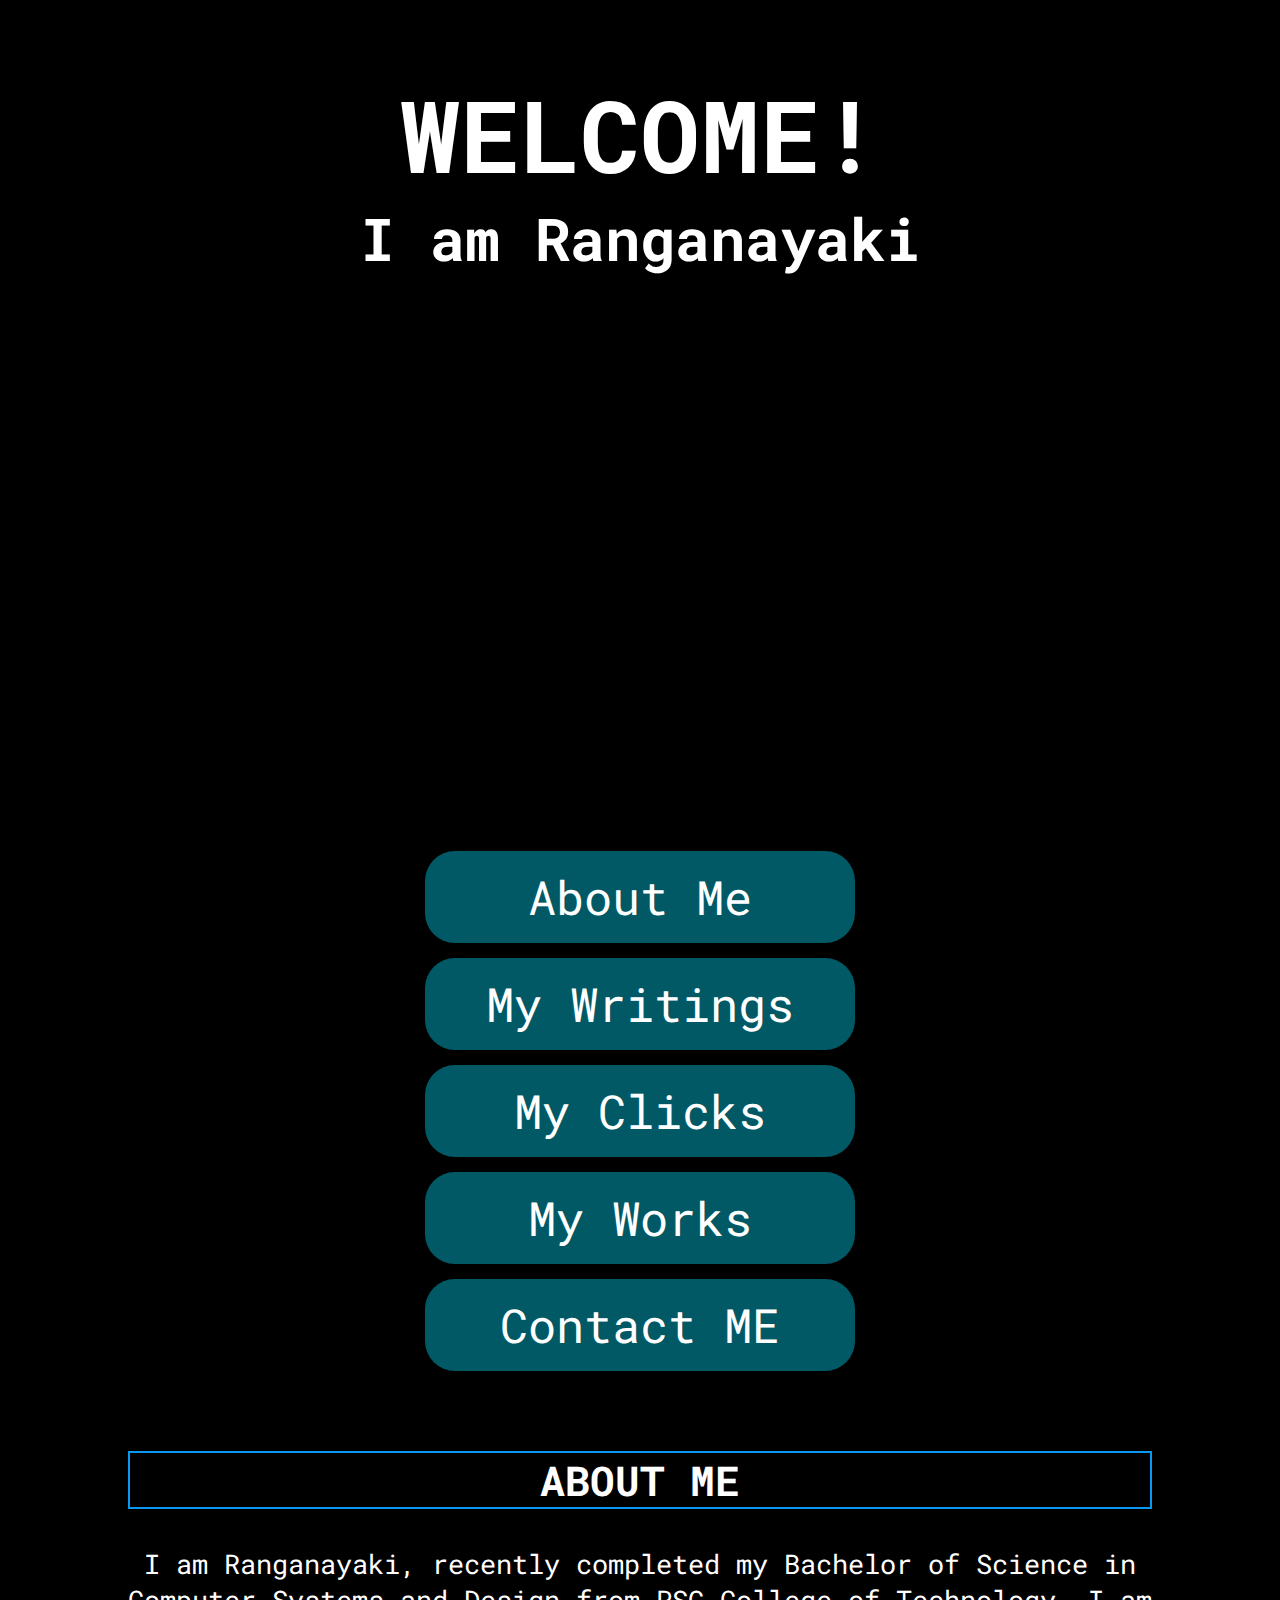
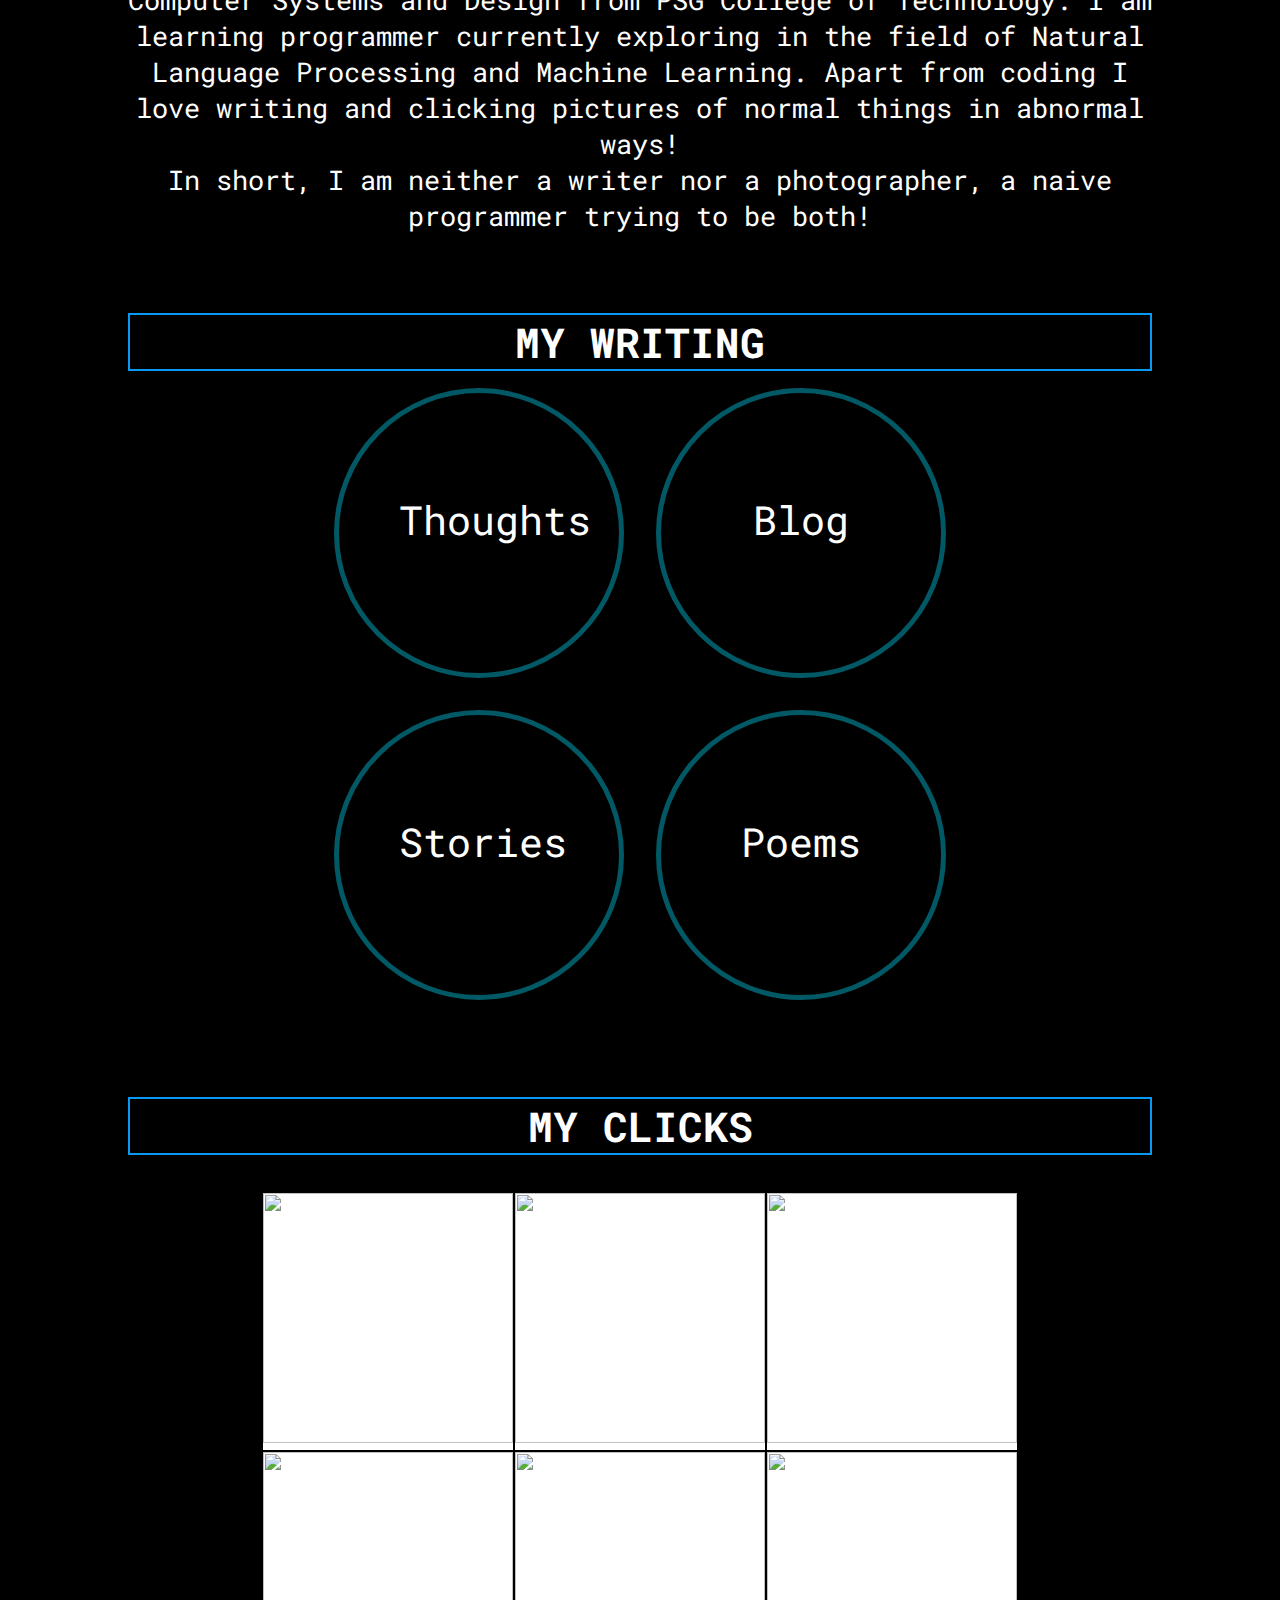
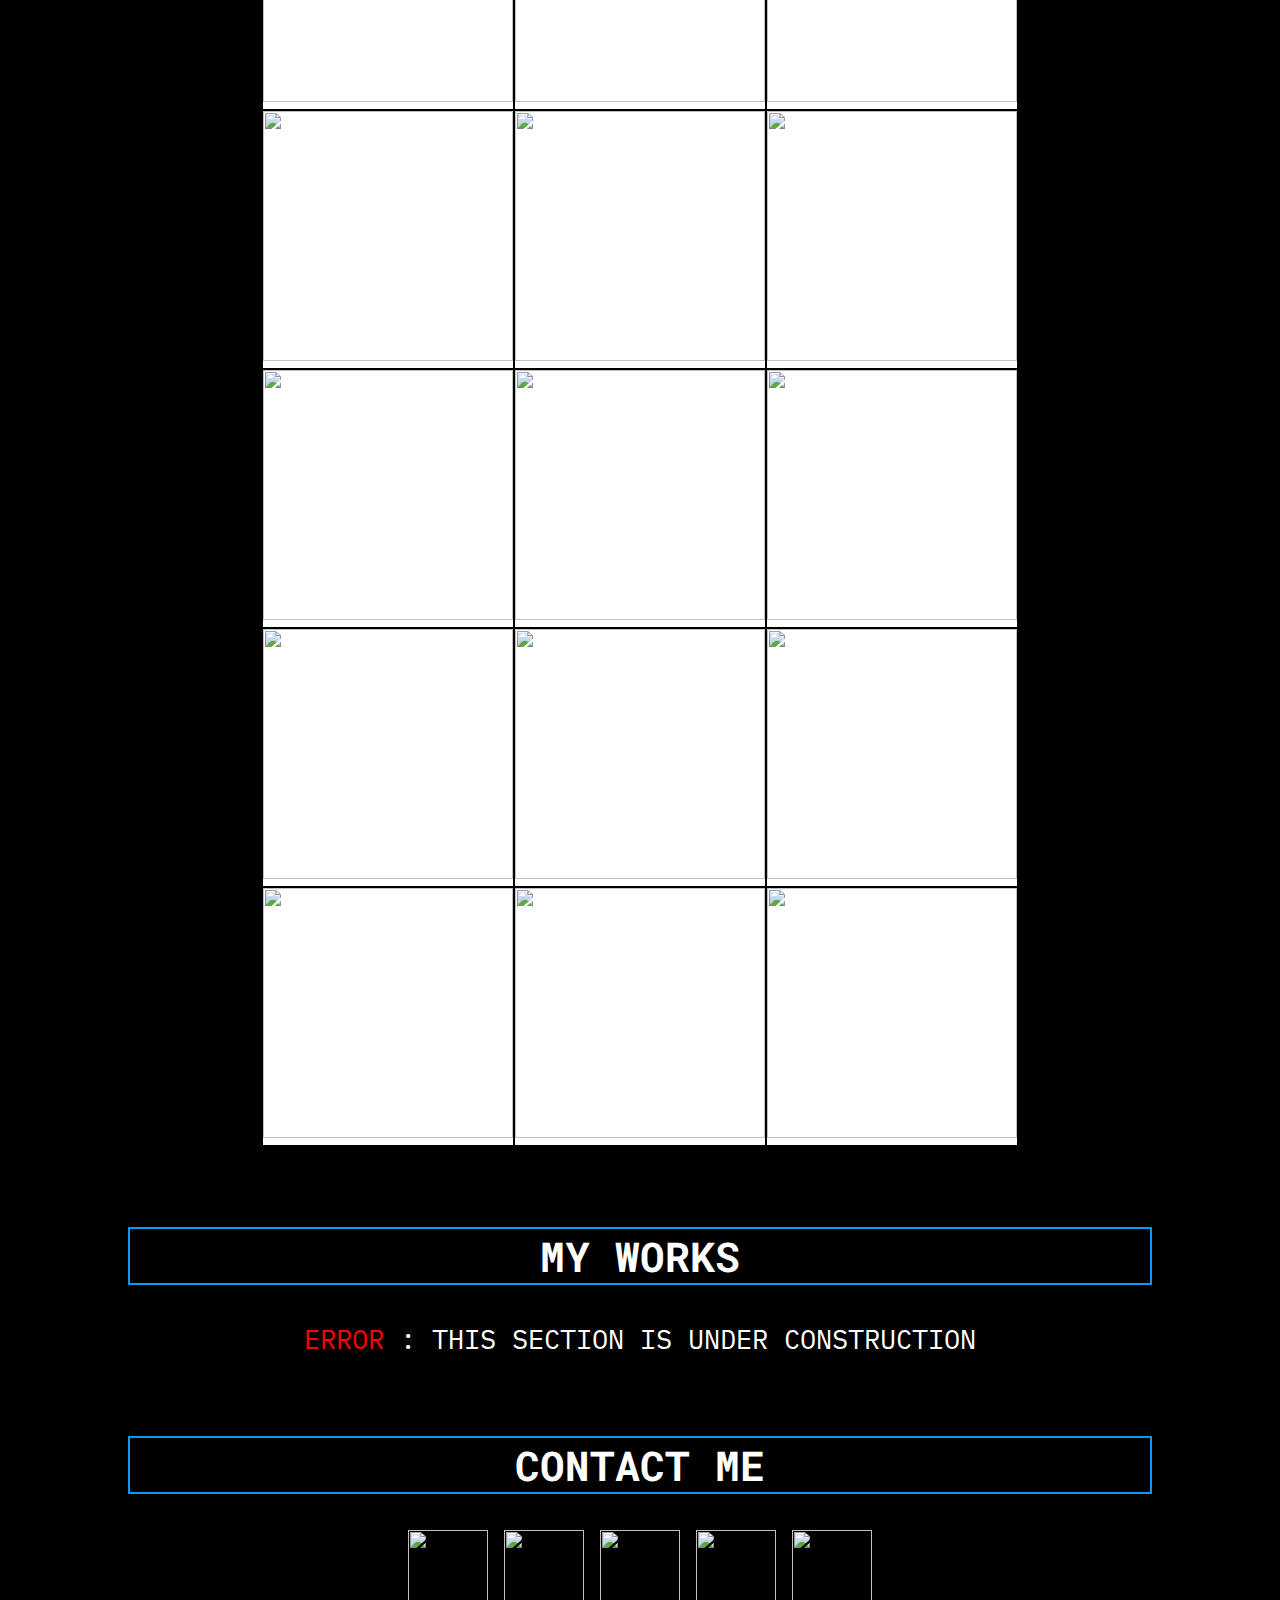
==== index.html @ dd7628d4 "Add files via upload" ====
<!DOCTYPE html>
<html lang="en">
<head>
    <meta charset="UTF-8">
    <title>Ranganayaki</title>
    <link rel="stylesheet" href="styles.css">
    <link href="https://fonts.googleapis.com/css2?family=Roboto+Mono&display=swap" rel="stylesheet">
    <link href="https://fonts.googleapis.com/css2?family=Balsamiq+Sans&display=swap" rel="stylesheet">
    <link href="https://fonts.googleapis.com/css2?family=Balsamiq+Sans&family=IBM+Plex+Mono:wght@300&family=Lobster+Two&display=swap" rel="stylesheet">
    <link rel="shortcut icon" type="image/x-icon" href="images/title_icon.JPG" />
</head>
<body>
   <br>
    <div id = "banner">
       <div id = "header">
           <h1>WELCOME!</h1>
           <h3>I am Ranganayaki</h3>
       </div>
        <div id = "dp"></div>
    </div>
    <br>
    <div>
    <a href="#about" class="item">About Me</a>
    <a href="#writing" class="item">My Writings</a>
    <a href="#clicks" class="item">My Clicks</a>
    <a href="#works" class="item">My Works</a>
    <a href="#contact" class="item">Contact ME</a>
    </div>
    <div id = "about">
      <h2 style= "border: 2px solid #0a99f2;">ABOUT ME</h2>
      <br>
       <p>
        I am  Ranganayaki, recently completed my Bachelor of Science in Computer Systems and Design from PSG College of Technology.
        I am learning programmer currently exploring in the field of Natural Language Processing and Machine Learning. Apart from coding I love writing and clicking pictures of normal things in abnormal ways!  
        </p>
        <p>
            In short, I am neither a writer nor a photographer, a naive programmer trying to be both!
        </p>
    </div>
    
    <div id = "writing">
     <h2 style= "border: 2px solid #0a99f2;">MY WRITING</h2>
      <table>
          <tr>
              <td style="padding: 0px 15px;"><a href="https://www.yourquote.in/ranganayaki-elango-ju5l/quotes" class = "write-item">Thoughts</a></td>
              <td style="padding: 0px 15px;"><a href="https://myshortstorybox.blogspot.com/" class = "write-item">Blog</a></td>
          </tr>
          <tr>
              <td style="padding: 0px 15px;"><a href="http://simpleshortstory.blogspot.com/" class = "write-item">Stories</a></td>
              <td style="padding: 0px 15px;"><a href="poem.html" class = "write-item">Poems</a></td>
          </tr>
      </table>               
    </div>
    
    <div id = "clicks">
     <h2 style= "border: 2px solid #0a99f2;">MY CLICKS</h2>  
     <br>
     <table>
         <tr>
             <td class = "img-cell"><img src = "images/Slide1.png" class="click"></td>
             <td class = "img-cell"><img src = "images/Slide2.png" class="click"></td>
             <td class = "img-cell"><img src = "images/Slide3.png" class="click"></td>
         </tr>
         <tr>
             <td class = "img-cell"><img src = "images/Slide4.png" class="click"></td>
             <td class = "img-cell"><img src = "images/Slide5.png" class="click"></td>
             <td class = "img-cell"><img src = "images/Slide6.png" class="click"></td>
         </tr>
         <tr>
             <td class = "img-cell"><img src = "images/Slide7.png" class="click"></td>
             <td class = "img-cell"><img src = "images/Slide8.png" class="click"></td>
             <td class = "img-cell"><img src = "images/Slide9.png" class="click"></td>
         </tr>
         <tr>
             <td class = "img-cell"><img src = "images/Slide10.png" class="click"></td>
             <td class = "img-cell"><img src = "images/Slide11.png" class="click"></td>
             <td class = "img-cell"><img src = "images/Slide12.png" class="click"></td>
         </tr>
         <tr>
             <td class = "img-cell"><img src = "images/Slide13.png" class="click"></td>
             <td class = "img-cell"><img src = "images/Slide14.png" class="click"></td>
             <td class = "img-cell"><img src = "images/Slide15.png" class="click"></td>
         </tr>
         <tr>
             <td class = "img-cell"><img src = "images/Slide16.png" class="click"></td>
             <td class = "img-cell"><img src = "images/Slide17.png" class="click"></td>
             <td class = "img-cell"><img src = "images/Slide18.png" class="click"></td>
         </tr>
     </table> 
    </div>
    
    <div id = "works">
       <h2 style= "border: 2px solid #0a99f2;">MY WORKS</h2>
       <br>
        <p class = "code"><span id = "error">ERROR</span> : THIS SECTION IS UNDER CONSTRUCTION</p>
    </div>
    
    <div id = "contact">
       <h2 style= "border: 2px solid #0a99f2;">CONTACT ME</h2>
       <br>
        <a href="mailto:ranguem@gmail.com"><img src = "images/email_logo.png" class="icon"></a>
        <a href="https://www.facebook.com/profile.php?id=100009184431259" ><img src = "images/fb_logo.jpg" class="icon"></a>
        <a href="https://www.instagram.com/rangan_elango_manohari/" ><img src = "images/insta_logo.png" class="icon"></a>
        <a href="https://github.com/ranganayakielango" ><img src = "images/github_logo.png" class="icon"></a>
        <a href="https://www.blogger.com/profile/17216227524919642082" ><img src = "images/blogger_logo.png" class="icon"></a>
    </div>
    
</body>
</html>
---- styles.css ----
*{
    margin: 0 auto;
    padding: 0;
}
body{
    background-color: black;
    width: 100%;
}
#banner{
    background-image: url(images/wp_blur.jpg);
    width: 80%;
    height: 700px;
    background-repeat: no-repeat;
    margin: 0 auto;
    font-family: 'Roboto Mono', monospace;
    font-size: 50px;
    padding: 50px;
    margin: auto;
    border-radius: 40px;
    
}
#dp{
    background-image: url(images/dp_small.jpg);
    width: 300px;
    height: 319px;
    border-radius: 200px;
    margin: auto;
}
#header{
    width: 100%;
    height: 300px;
    margin: auto;
    color: white;
    text-align: center;
}

a{
    color: white;
    text-decoration: none;
}

.menu{
    text-align: center;
    margin: 0;
    width: 100%
}

.item{
    font-family: 'Roboto Mono', monospace;
    font-size: 47px;
    display: block;
    padding: 15px;
    background-color: rgba(3, 223, 252,0.4);
    width: 400px;
    border-radius: 30px;
    text-align: center;
    margin: 15px auto;
}

a.item:hover{
    background-color: rgba(3, 223, 252,1);
    color: black;
    margin: 20px auto;
}


#about{
    width: 80%;
    color:white;
    margin: 80px auto 30px;
    text-align: center;
    font-size: 170%;
    font-family: 'Roboto Mono', monospace;
}

#writing{
    width: 80%;
    color:white;
    margin: 80px auto 30px;
    text-align: center;
    font-size: 170%;
    font-family: 'Roboto Mono', monospace;
}
.write-item{
    text-align: center;
}

a.write-item{
    display: block;
    padding: 100px 60px 20px 60px;
    border: 5px solid rgba(3, 223, 252,0.4);
    width: 160px;
    height: 160px;
    border-radius: 160px;
    text-align: center;
    margin: 15px auto;
    font-family: 'Roboto Mono', monospace;
    font-size: 40px;
}

a.write-item:hover{
   background-color: rgba(3, 223, 252,1);
    color: black; 
    width: 170px;
    height: 170px;
}

#clicks{
    width: 80%;
    color:white;
    margin: 80px auto 30px;
    text-align: center;
    font-size: 170%;
    font-family: 'Roboto Mono', monospace;
}

#works{
    width: 80%;
    color:white;
    margin: 80px auto 30px;
    text-align: center;
    font-size: 170%;
    font-family: 'Roboto Mono', monospace;
}

#contact{
    width: 80%;
    background-color:black;
    color:white;
    margin: 80px auto 30px;
    text-align: center;
    font-size: 170%;
    font-family: 'Roboto Mono', monospace;
    border-radius: 40px;
}

.code
{
    font-family: 'IBM Plex Mono', monospace;
}
#error{
    color:red;    
}

.icon{
    width: 80px;
    height: 80px;
}

.img-cell{
    width: 250px;
    height: 250px;
    background-color: white;
}

.click{
    width:250px;
    height:250px;
    margin: 0;
    padding: 0;
}
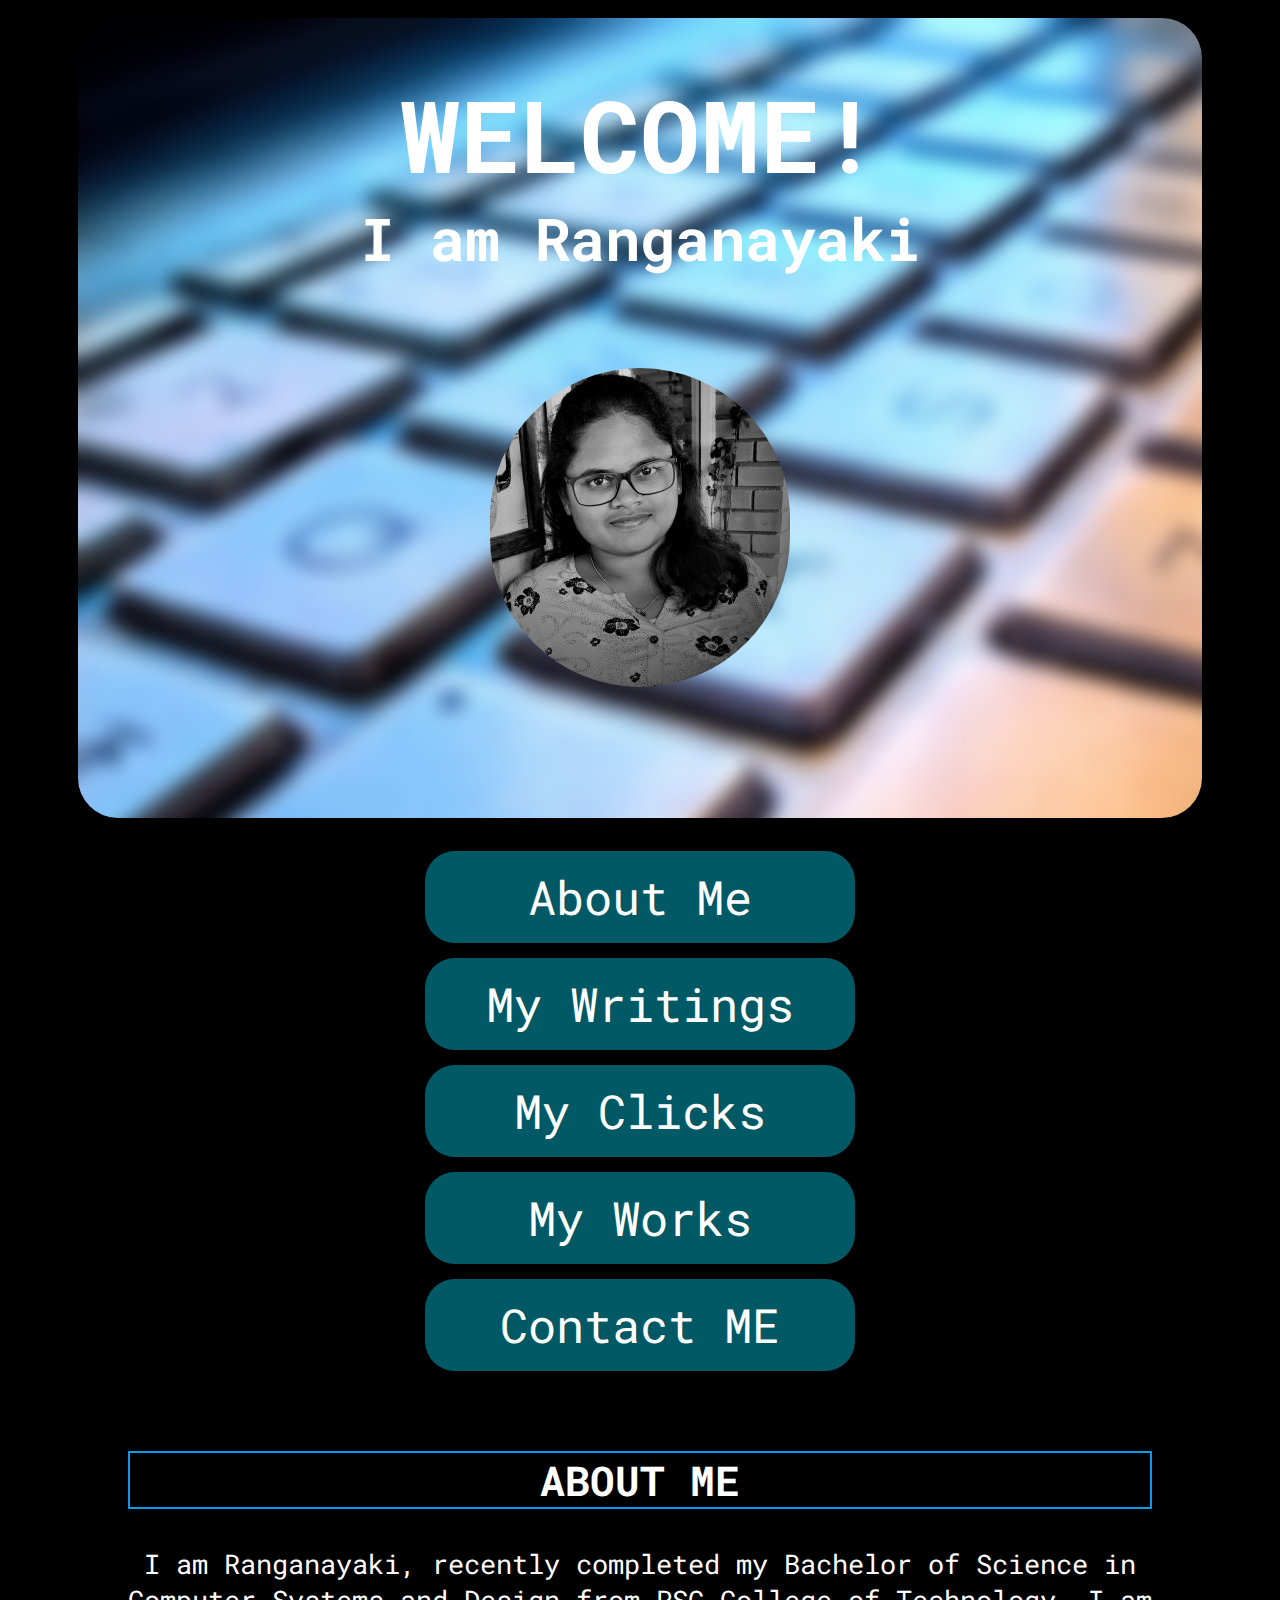
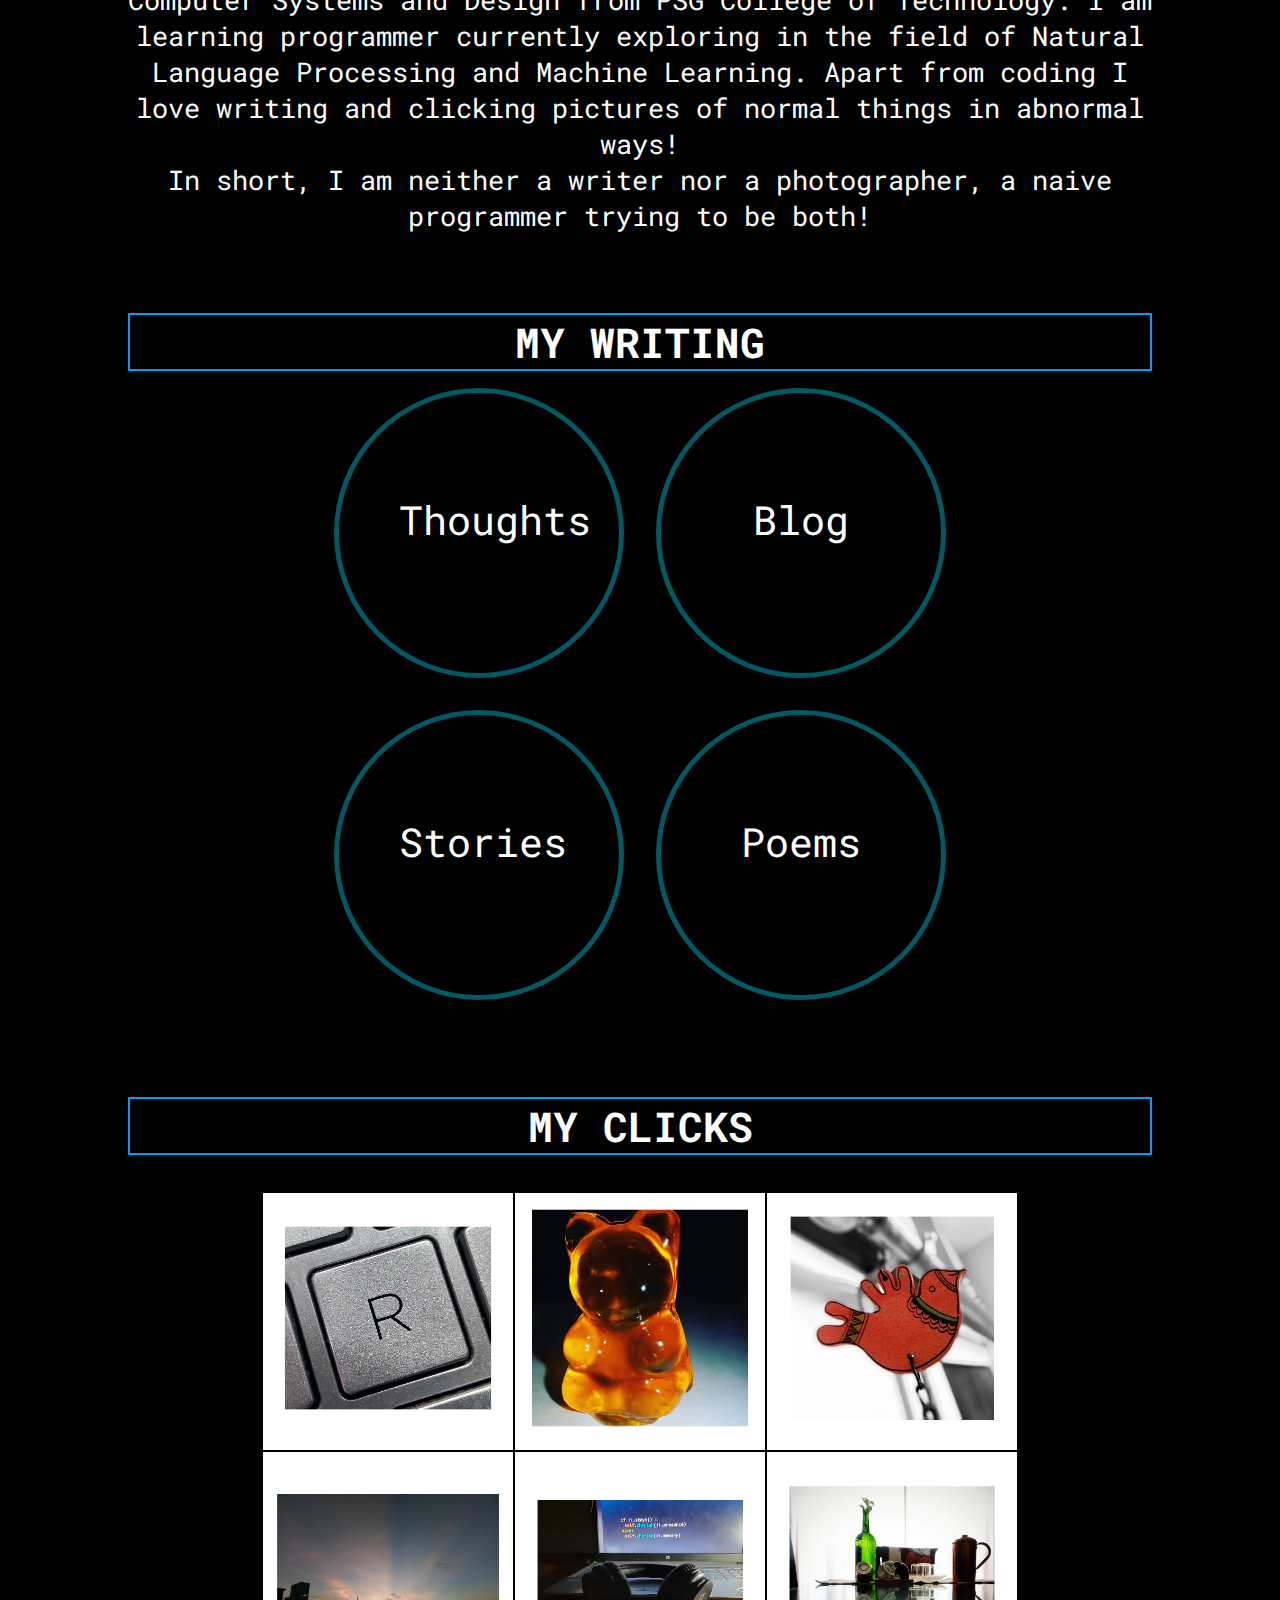
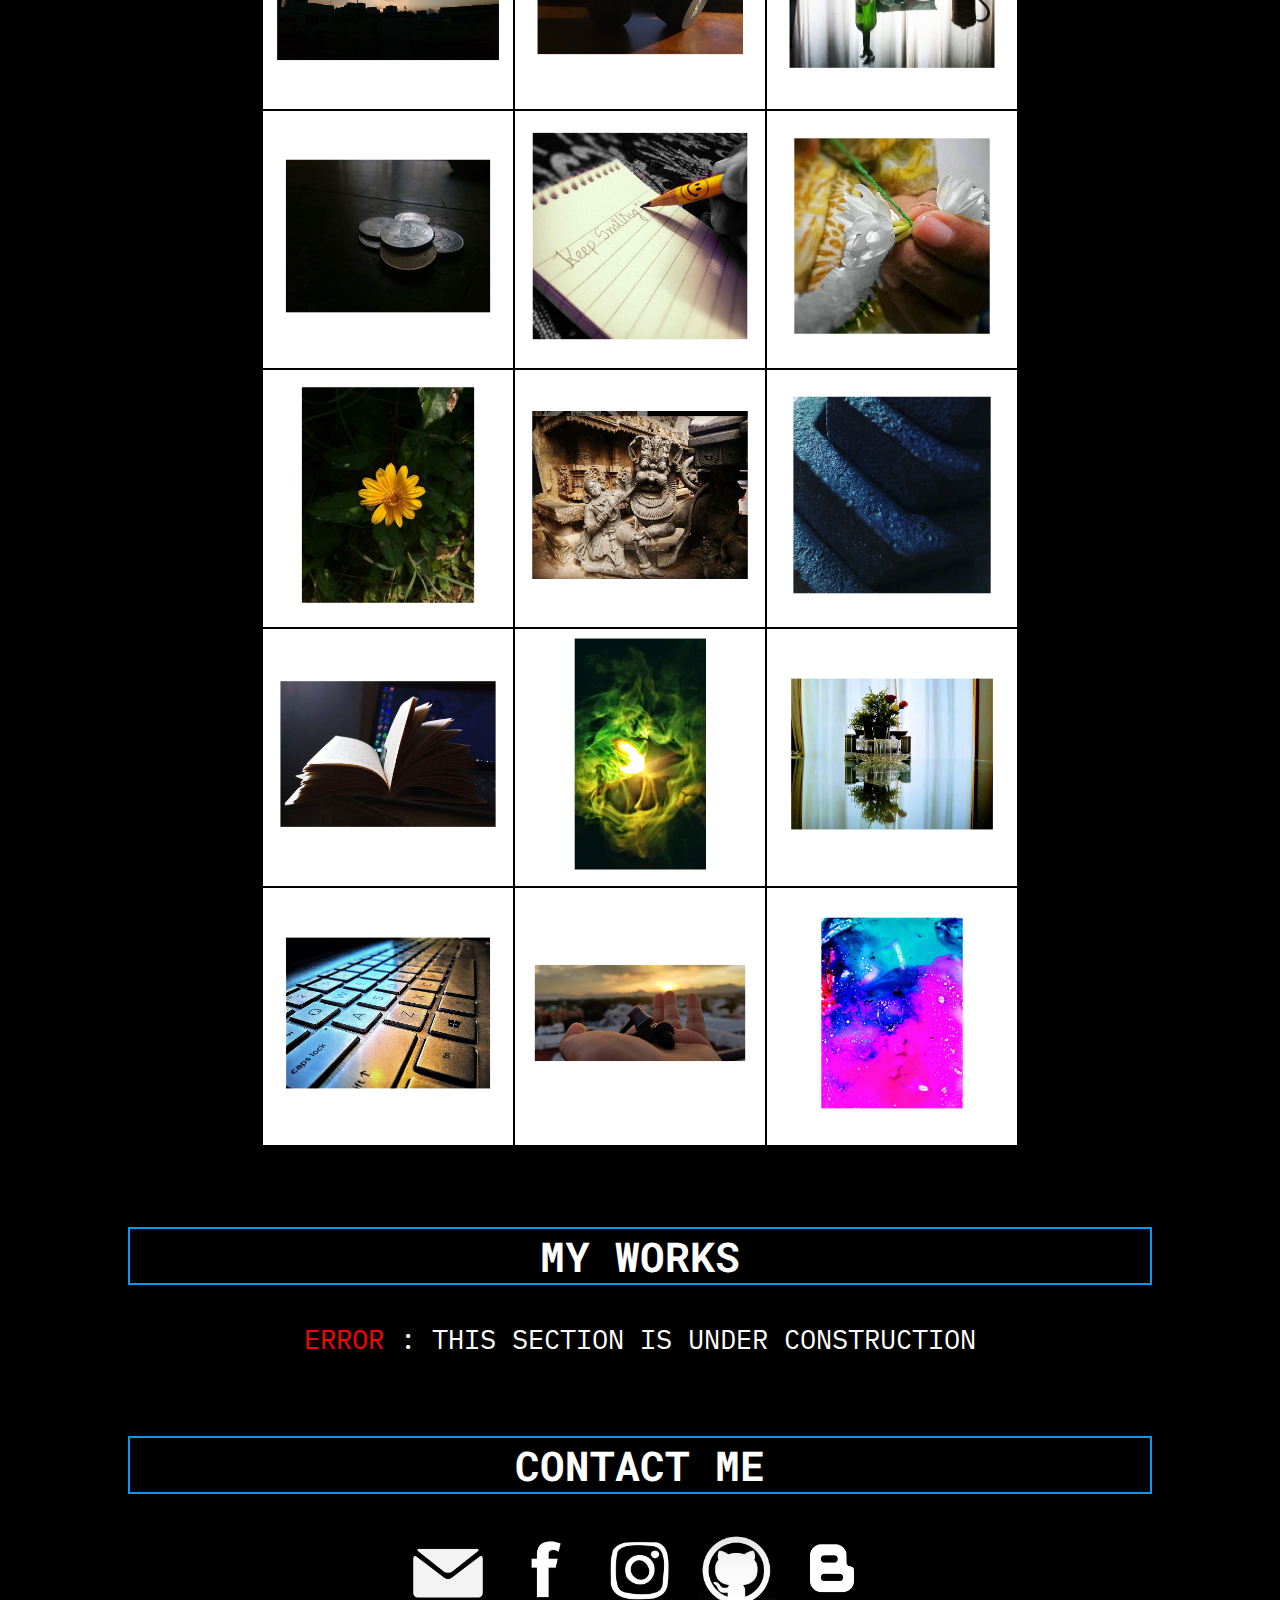
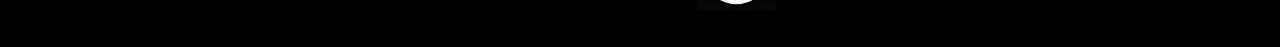
==== commit f36ccd22: "Update index.html" ====
--- a/index.html
+++ b/index.html
@@ -58,33 +58,33 @@
      <table>
          <tr>
              <td class = "img-cell"><img src = "images/Slide1.png" class="click"></td>
-             <td class = "img-cell"><img src = "images/Slide2.png" class="click"></td>
-             <td class = "img-cell"><img src = "images/Slide3.png" class="click"></td>
+             <td class = "img-cell"><img src = "images/Slide2.PNG" class="click"></td>
+             <td class = "img-cell"><img src = "images/Slide3.PNG" class="click"></td>
          </tr>
          <tr>
-             <td class = "img-cell"><img src = "images/Slide4.png" class="click"></td>
-             <td class = "img-cell"><img src = "images/Slide5.png" class="click"></td>
-             <td class = "img-cell"><img src = "images/Slide6.png" class="click"></td>
+             <td class = "img-cell"><img src = "images/Slide4.PNG" class="click"></td>
+             <td class = "img-cell"><img src = "images/Slide5.PNG" class="click"></td>
+             <td class = "img-cell"><img src = "images/Slide6.PNG" class="click"></td>
          </tr>
          <tr>
-             <td class = "img-cell"><img src = "images/Slide7.png" class="click"></td>
-             <td class = "img-cell"><img src = "images/Slide8.png" class="click"></td>
-             <td class = "img-cell"><img src = "images/Slide9.png" class="click"></td>
+             <td class = "img-cell"><img src = "images/Slide7.PNG" class="click"></td>
+             <td class = "img-cell"><img src = "images/Slide8.PNG" class="click"></td>
+             <td class = "img-cell"><img src = "images/Slide9.PNG" class="click"></td>
          </tr>
          <tr>
-             <td class = "img-cell"><img src = "images/Slide10.png" class="click"></td>
-             <td class = "img-cell"><img src = "images/Slide11.png" class="click"></td>
-             <td class = "img-cell"><img src = "images/Slide12.png" class="click"></td>
+             <td class = "img-cell"><img src = "images/Slide10.PNG" class="click"></td>
+             <td class = "img-cell"><img src = "images/Slide11.PNG" class="click"></td>
+             <td class = "img-cell"><img src = "images/Slide12.PNG" class="click"></td>
          </tr>
          <tr>
-             <td class = "img-cell"><img src = "images/Slide13.png" class="click"></td>
-             <td class = "img-cell"><img src = "images/Slide14.png" class="click"></td>
-             <td class = "img-cell"><img src = "images/Slide15.png" class="click"></td>
+             <td class = "img-cell"><img src = "images/Slide13.PNG" class="click"></td>
+             <td class = "img-cell"><img src = "images/Slide14.PNG" class="click"></td>
+             <td class = "img-cell"><img src = "images/Slide15.PNG" class="click"></td>
          </tr>
          <tr>
-             <td class = "img-cell"><img src = "images/Slide16.png" class="click"></td>
-             <td class = "img-cell"><img src = "images/Slide17.png" class="click"></td>
-             <td class = "img-cell"><img src = "images/Slide18.png" class="click"></td>
+             <td class = "img-cell"><img src = "images/Slide16.PNG" class="click"></td>
+             <td class = "img-cell"><img src = "images/Slide17.PNG" class="click"></td>
+             <td class = "img-cell"><img src = "images/Slide18.PNG" class="click"></td>
          </tr>
      </table> 
     </div>
@@ -106,4 +106,4 @@
     </div>
     
 </body>
-</html>+</html>
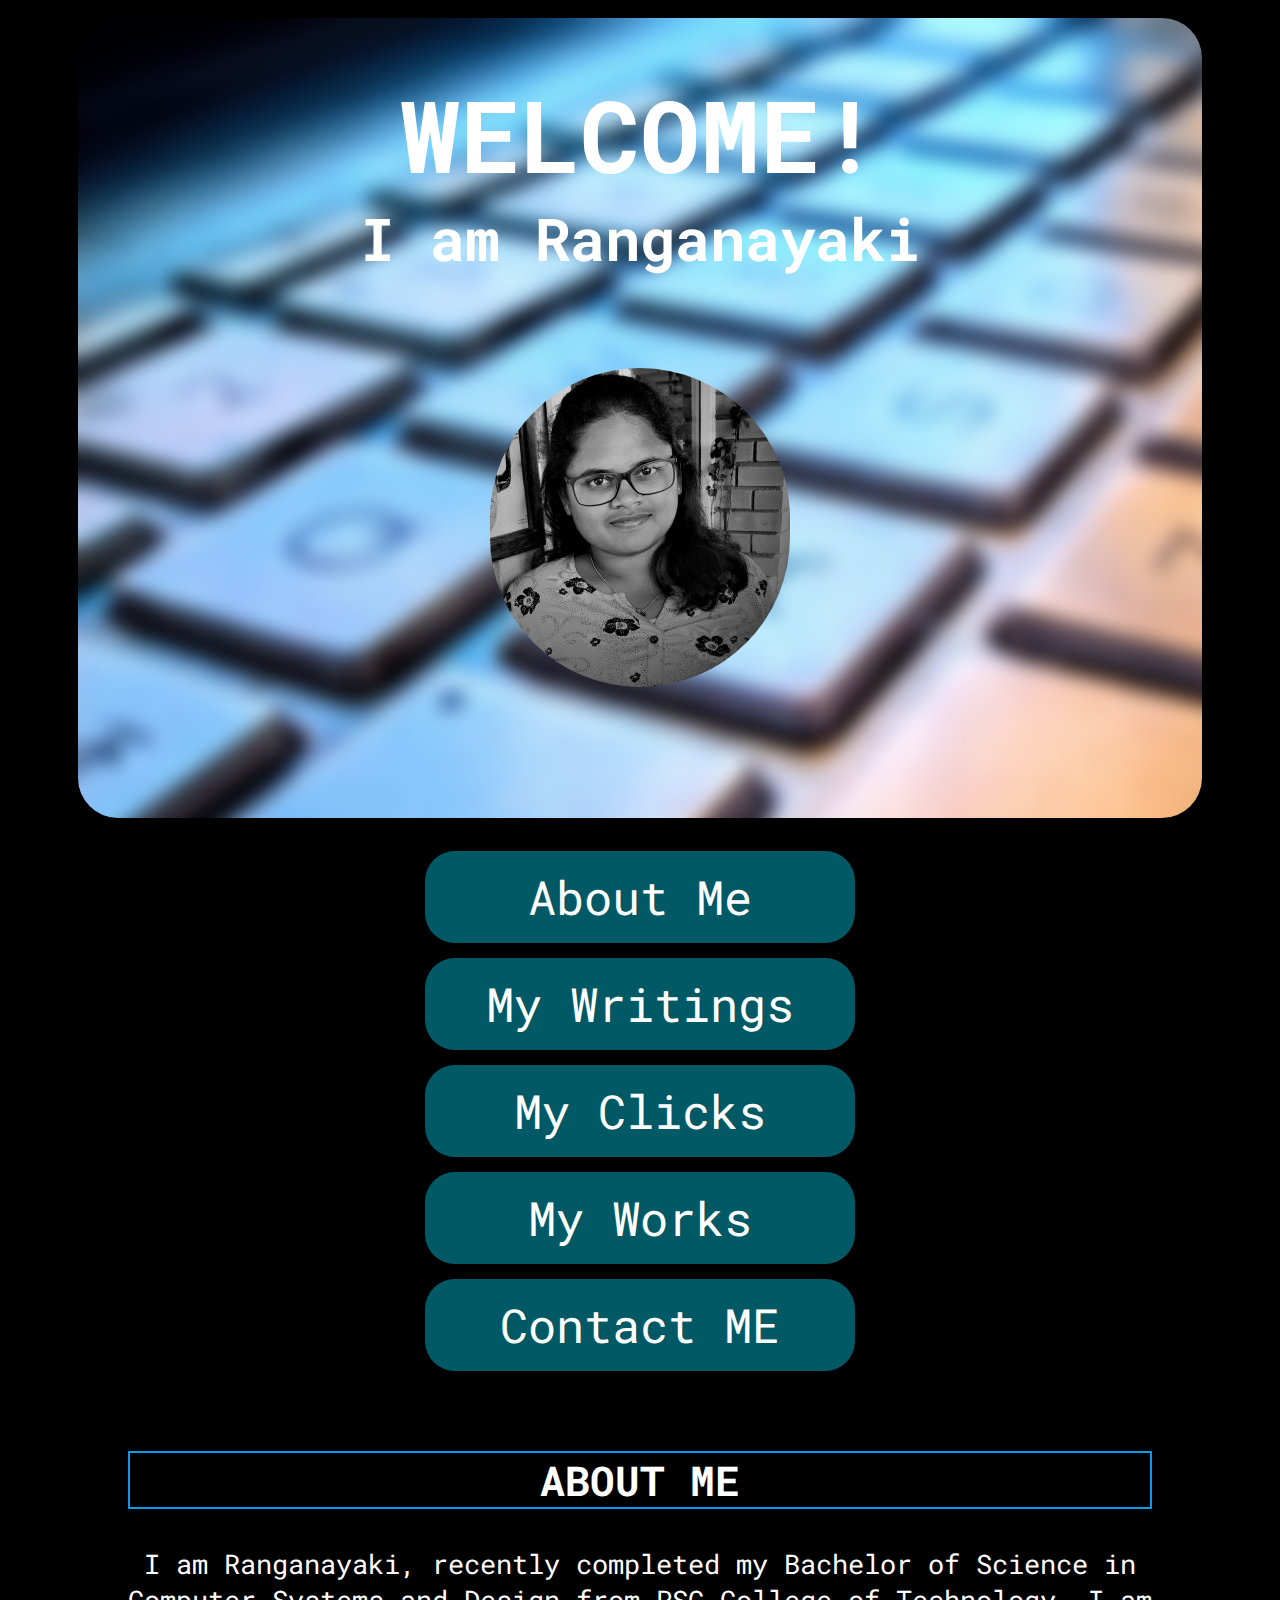
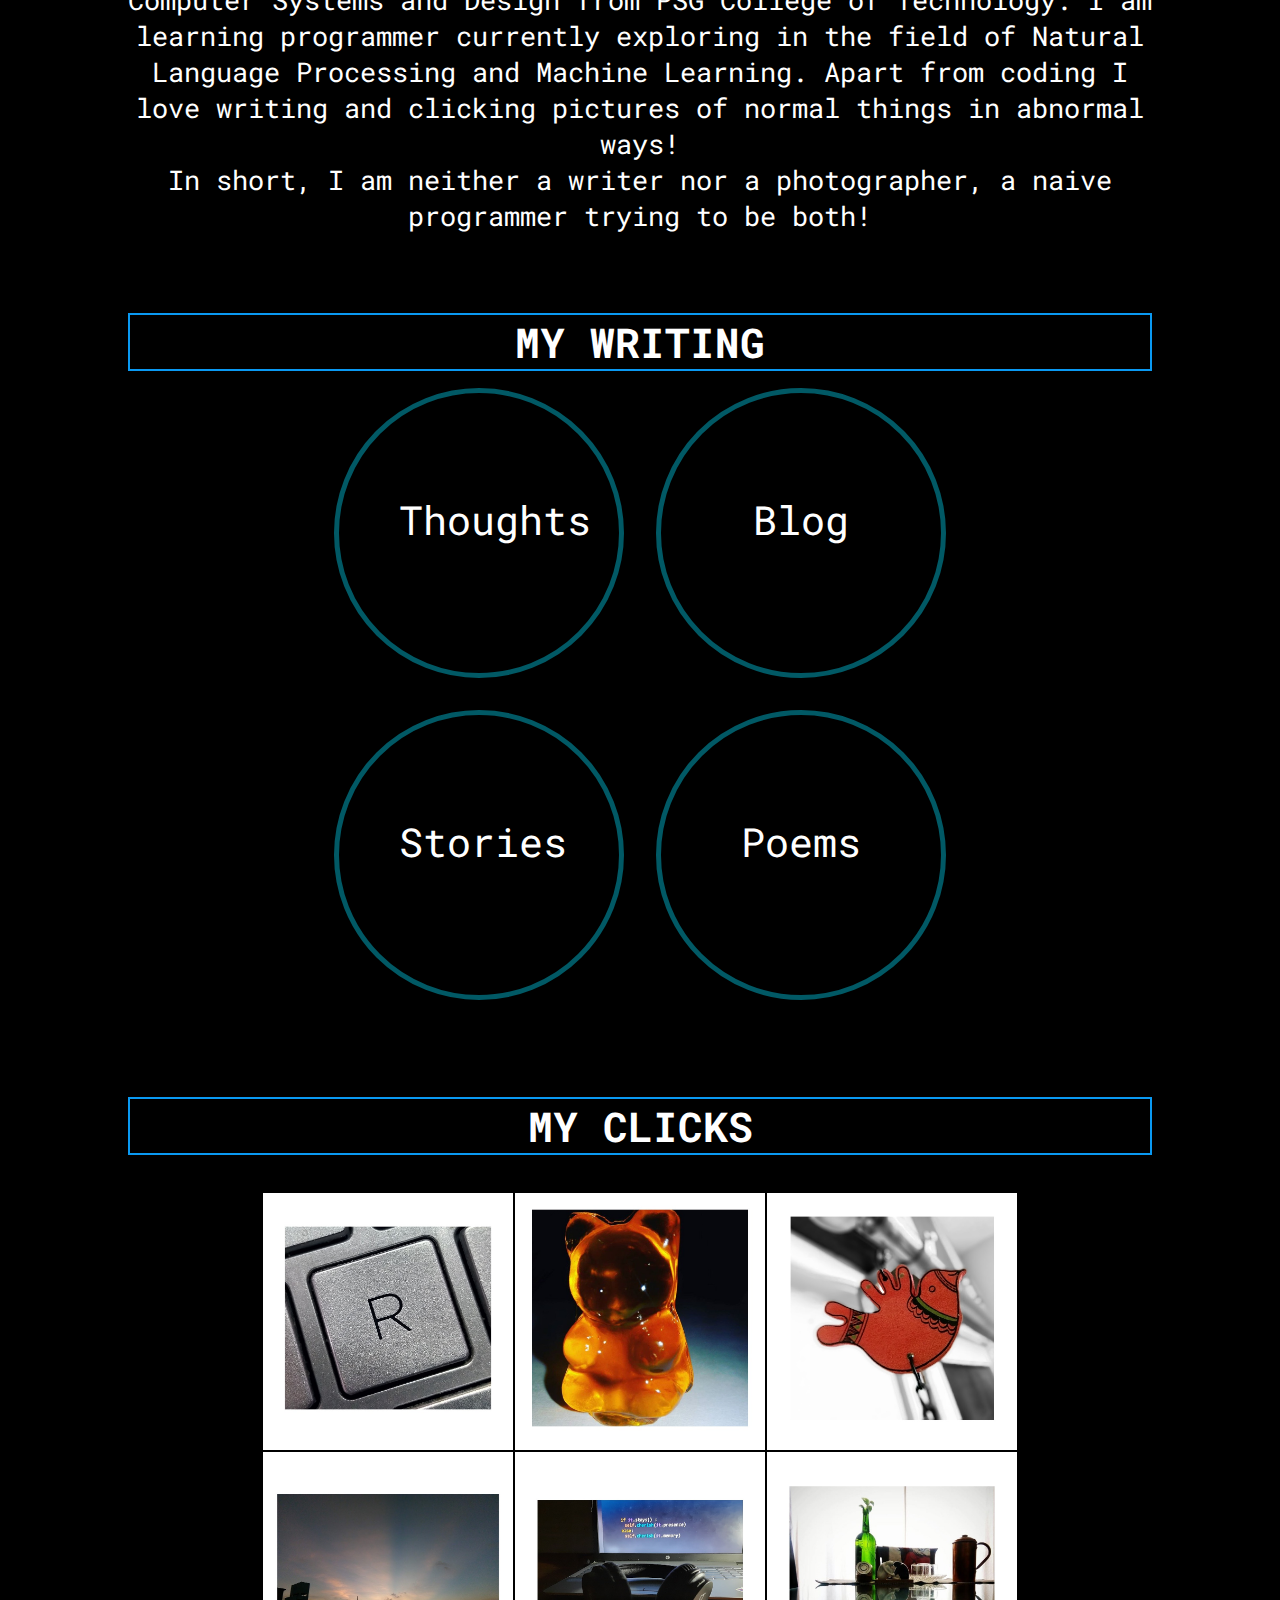
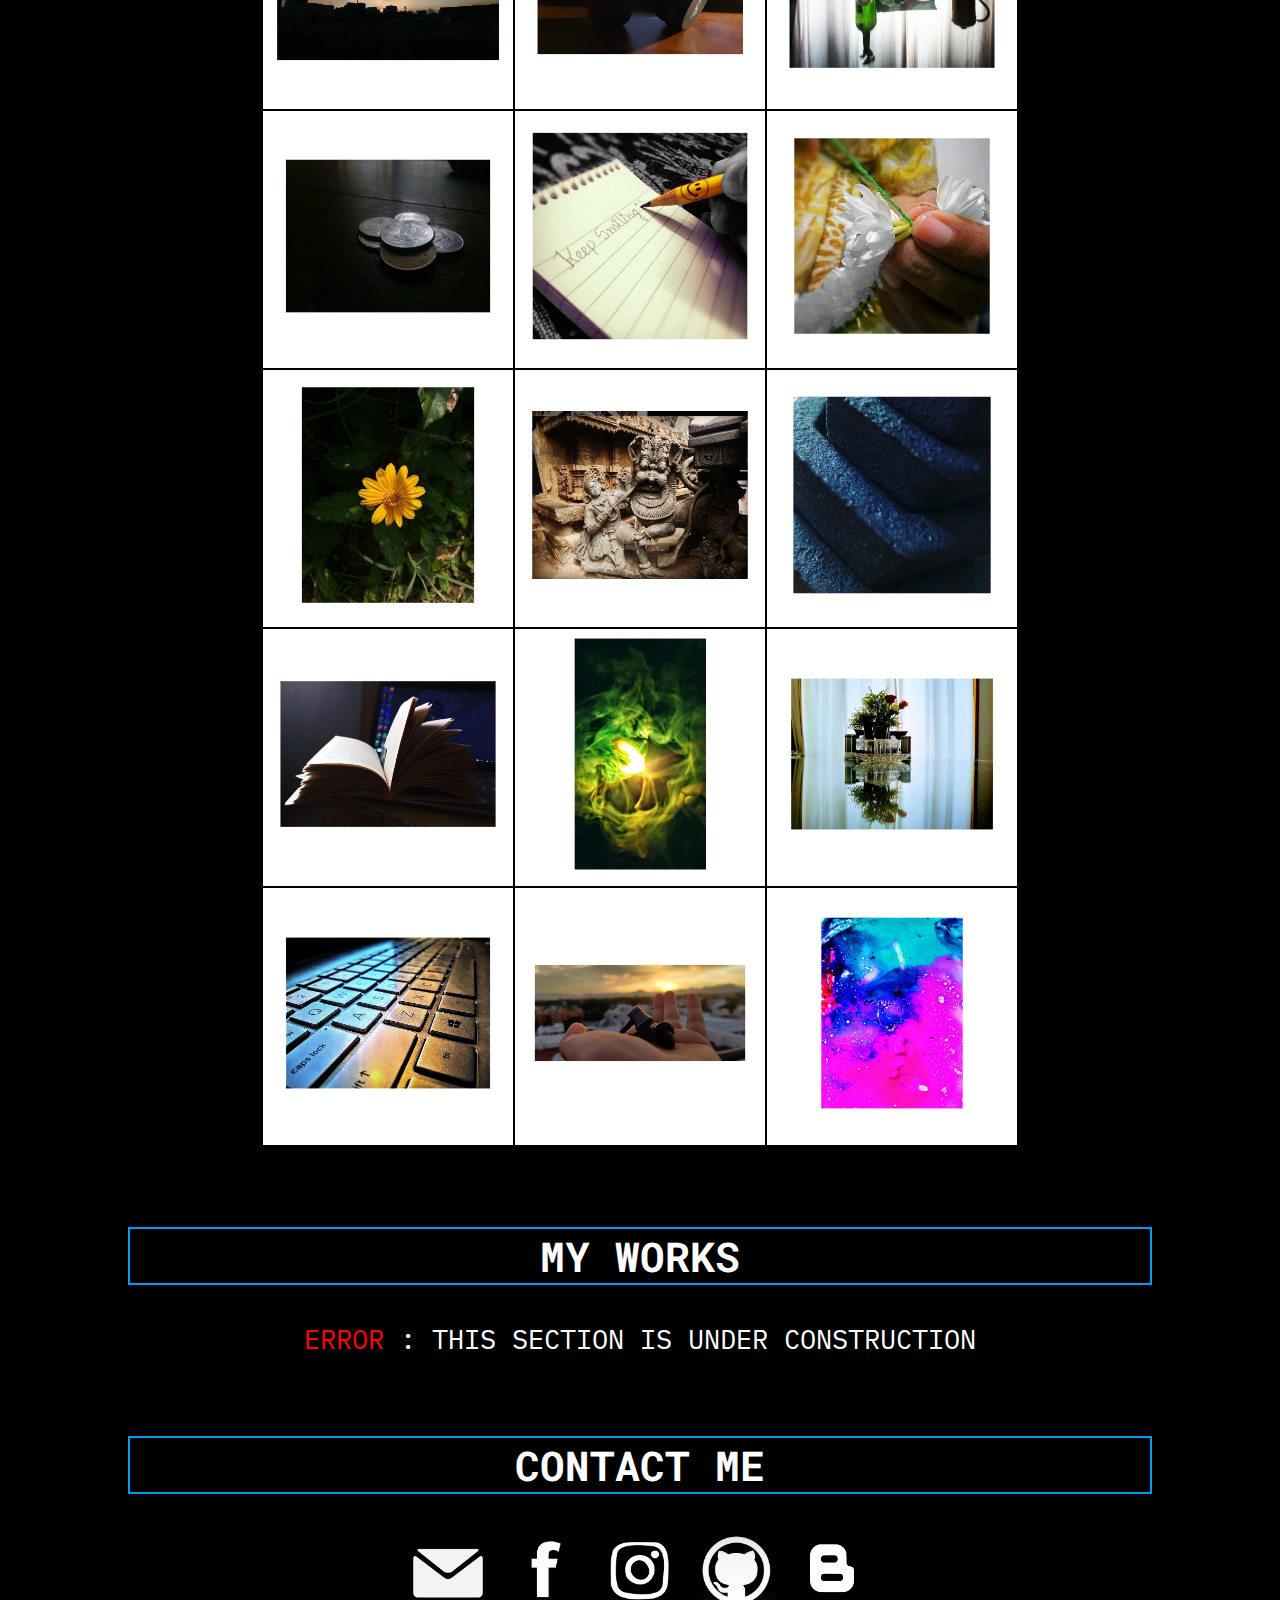
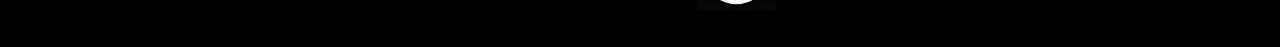
==== commit 574ede0b: "Update index.html" ====
--- a/index.html
+++ b/index.html
@@ -57,34 +57,34 @@
      <br>
      <table>
          <tr>
-             <td class = "img-cell"><img src = "images/Slide1.png" class="click"></td>
-             <td class = "img-cell"><img src = "images/Slide2.PNG" class="click"></td>
-             <td class = "img-cell"><img src = "images/Slide3.PNG" class="click"></td>
+             <td class = "img-cell"><img src = "images/Slide1.jpeg" class="click"></td>
+             <td class = "img-cell"><img src = "images/Slide2.jpeg" class="click"></td>
+             <td class = "img-cell"><img src = "images/Slide3.jpeg" class="click"></td>
          </tr>
          <tr>
-             <td class = "img-cell"><img src = "images/Slide4.PNG" class="click"></td>
-             <td class = "img-cell"><img src = "images/Slide5.PNG" class="click"></td>
-             <td class = "img-cell"><img src = "images/Slide6.PNG" class="click"></td>
+             <td class = "img-cell"><img src = "images/Slide4.jpeg" class="click"></td>
+             <td class = "img-cell"><img src = "images/Slide5.jpeg" class="click"></td>
+             <td class = "img-cell"><img src = "images/Slide6.jpeg" class="click"></td>
          </tr>
          <tr>
-             <td class = "img-cell"><img src = "images/Slide7.PNG" class="click"></td>
-             <td class = "img-cell"><img src = "images/Slide8.PNG" class="click"></td>
-             <td class = "img-cell"><img src = "images/Slide9.PNG" class="click"></td>
+             <td class = "img-cell"><img src = "images/Slide7.jpeg" class="click"></td>
+             <td class = "img-cell"><img src = "images/Slide8.jpeg" class="click"></td>
+             <td class = "img-cell"><img src = "images/Slide9.jpeg" class="click"></td>
          </tr>
          <tr>
-             <td class = "img-cell"><img src = "images/Slide10.PNG" class="click"></td>
-             <td class = "img-cell"><img src = "images/Slide11.PNG" class="click"></td>
-             <td class = "img-cell"><img src = "images/Slide12.PNG" class="click"></td>
+             <td class = "img-cell"><img src = "images/Slide10.jpeg" class="click"></td>
+             <td class = "img-cell"><img src = "images/Slide11.jpeg" class="click"></td>
+             <td class = "img-cell"><img src = "images/Slide12.jpeg" class="click"></td>
          </tr>
          <tr>
-             <td class = "img-cell"><img src = "images/Slide13.PNG" class="click"></td>
-             <td class = "img-cell"><img src = "images/Slide14.PNG" class="click"></td>
-             <td class = "img-cell"><img src = "images/Slide15.PNG" class="click"></td>
+             <td class = "img-cell"><img src = "images/Slide13.jpeg" class="click"></td>
+             <td class = "img-cell"><img src = "images/Slide14.jpeg" class="click"></td>
+             <td class = "img-cell"><img src = "images/Slide15.jpeg" class="click"></td>
          </tr>
          <tr>
-             <td class = "img-cell"><img src = "images/Slide16.PNG" class="click"></td>
-             <td class = "img-cell"><img src = "images/Slide17.PNG" class="click"></td>
-             <td class = "img-cell"><img src = "images/Slide18.PNG" class="click"></td>
+             <td class = "img-cell"><img src = "images/Slide16.jpeg" class="click"></td>
+             <td class = "img-cell"><img src = "images/Slide17.jpeg" class="click"></td>
+             <td class = "img-cell"><img src = "images/Slide18.jpeg" class="click"></td>
          </tr>
      </table> 
     </div>
--- a/styles.css
+++ b/styles.css
@@ -158,4 +158,4 @@
     height:250px;
     margin: 0;
     padding: 0;
-}+}
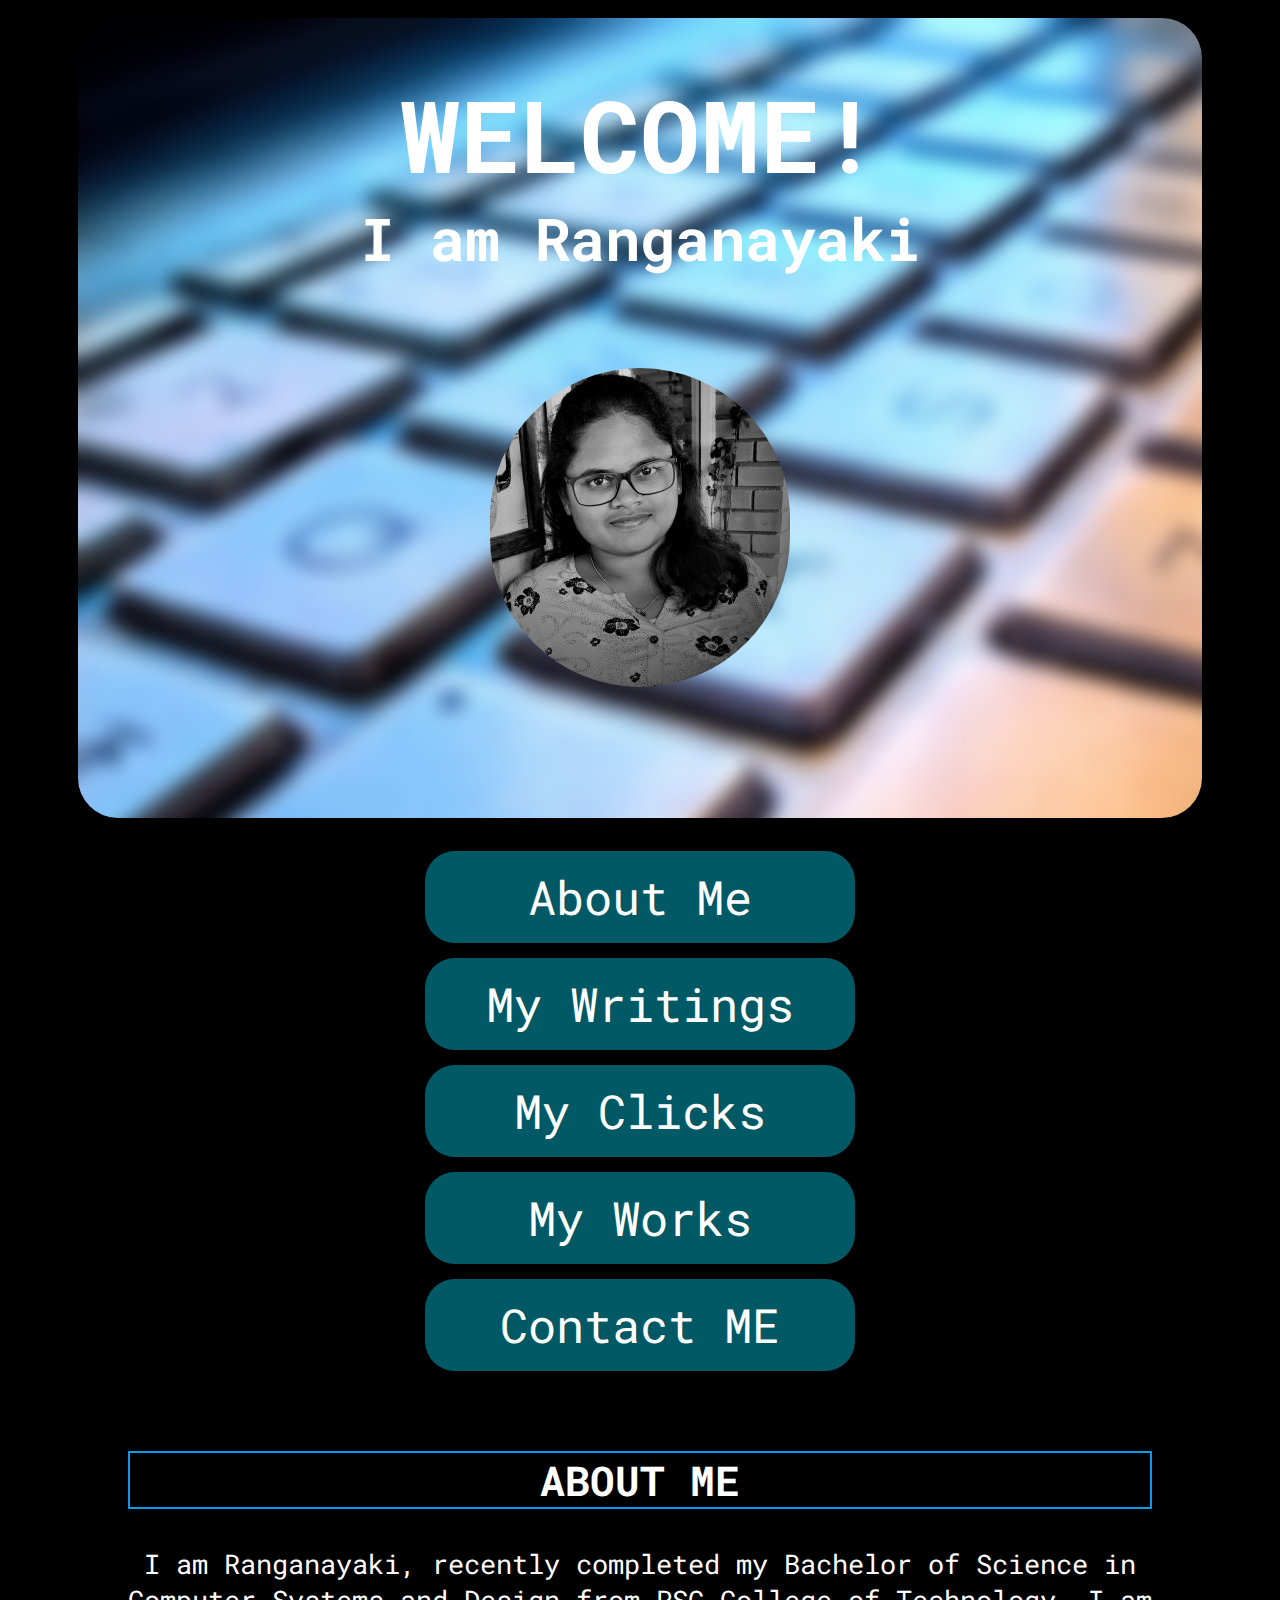
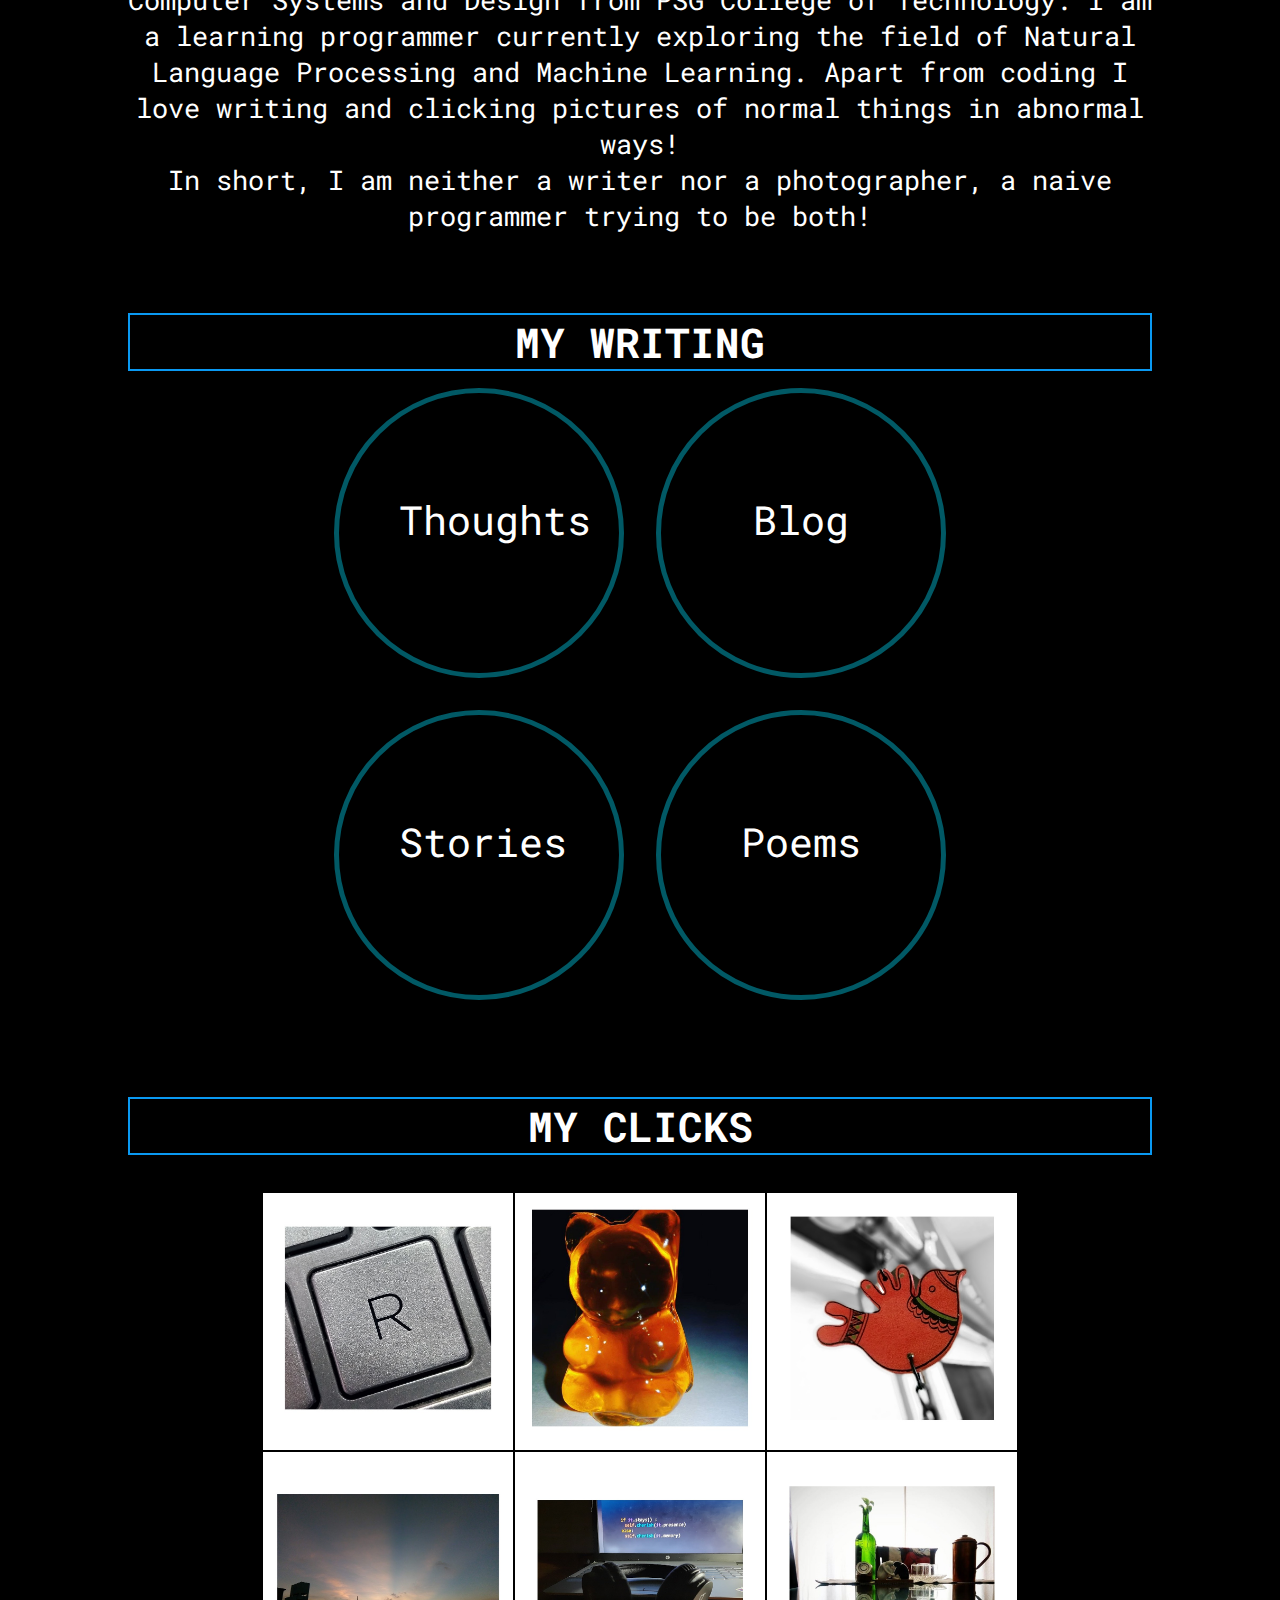
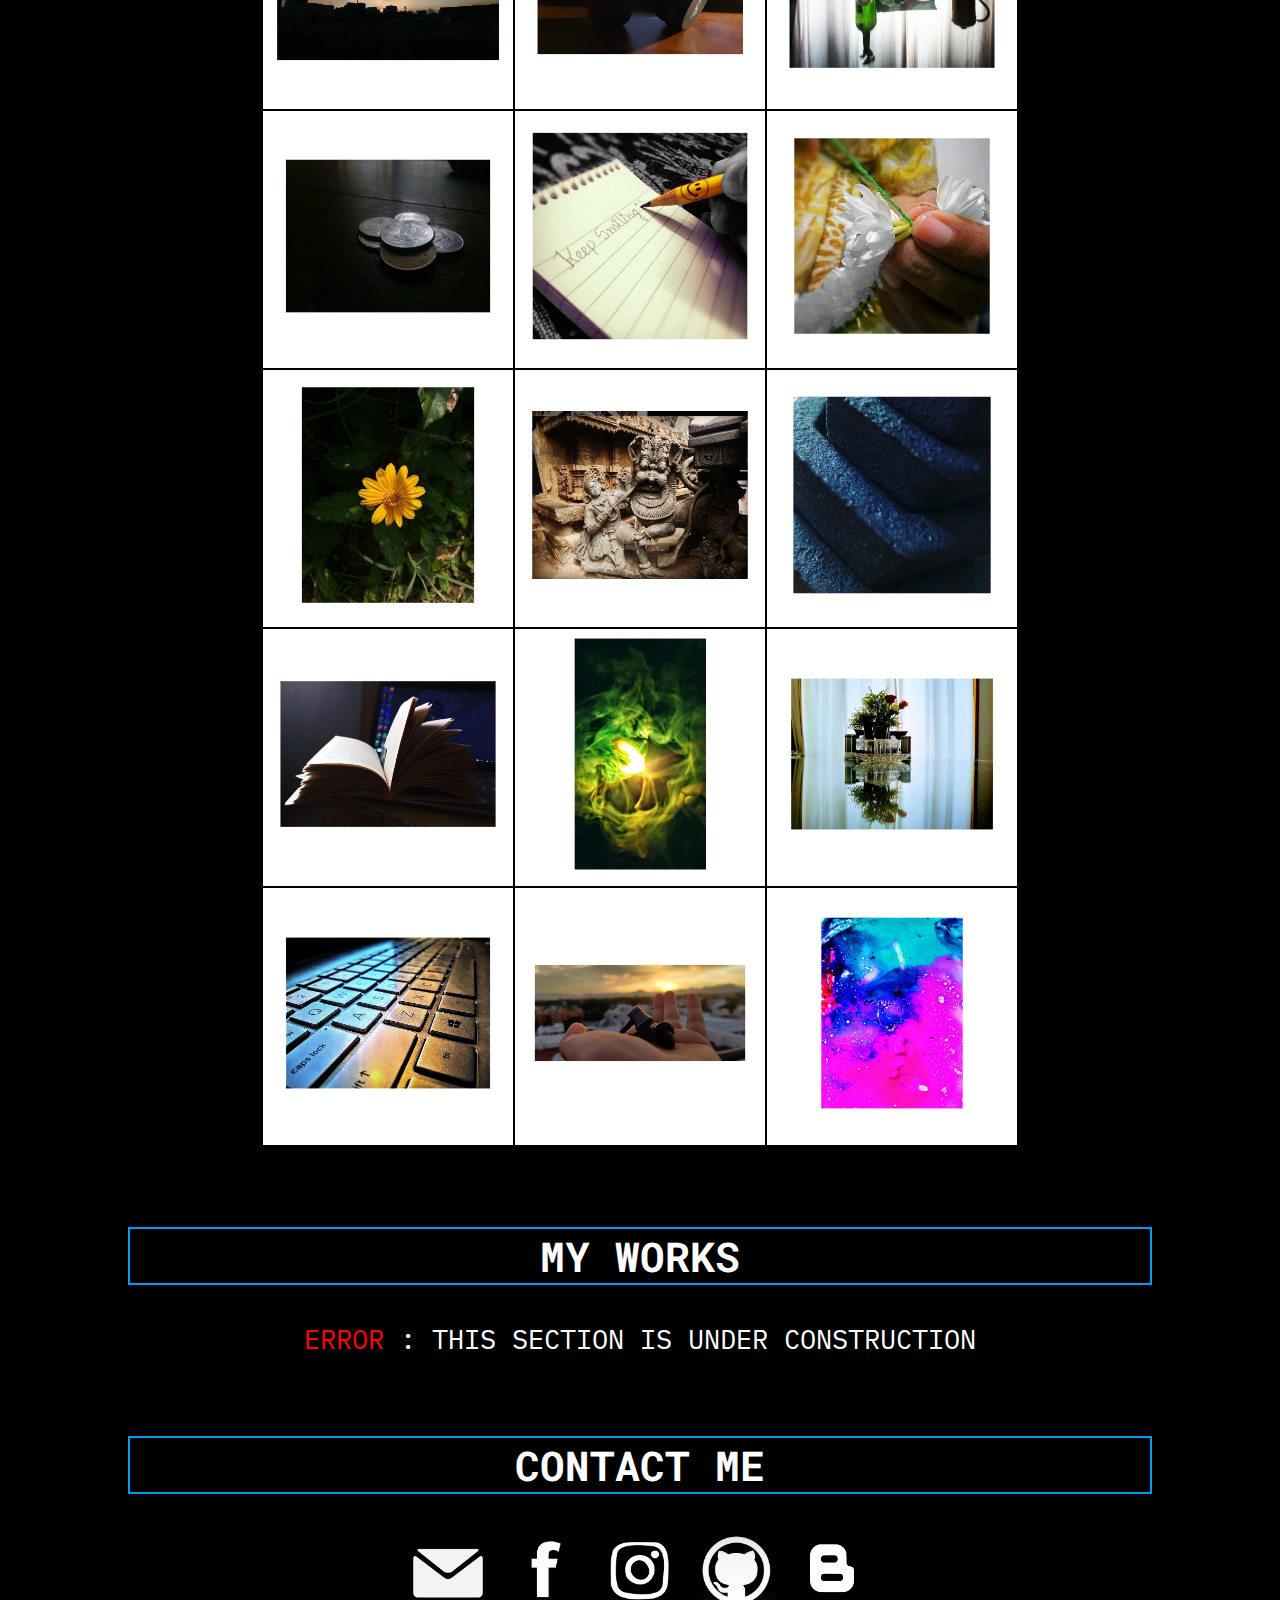
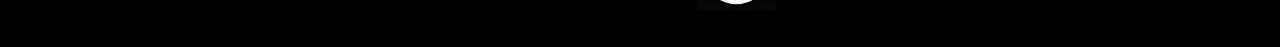
==== commit 35fbda18: "Update index.html" ====
--- a/index.html
+++ b/index.html
@@ -31,7 +31,7 @@
       <br>
        <p>
         I am  Ranganayaki, recently completed my Bachelor of Science in Computer Systems and Design from PSG College of Technology.
-        I am learning programmer currently exploring in the field of Natural Language Processing and Machine Learning. Apart from coding I love writing and clicking pictures of normal things in abnormal ways!  
+        I am a learning programmer currently exploring the field of Natural Language Processing and Machine Learning. Apart from coding I love writing and clicking pictures of normal things in abnormal ways!  
         </p>
         <p>
             In short, I am neither a writer nor a photographer, a naive programmer trying to be both!
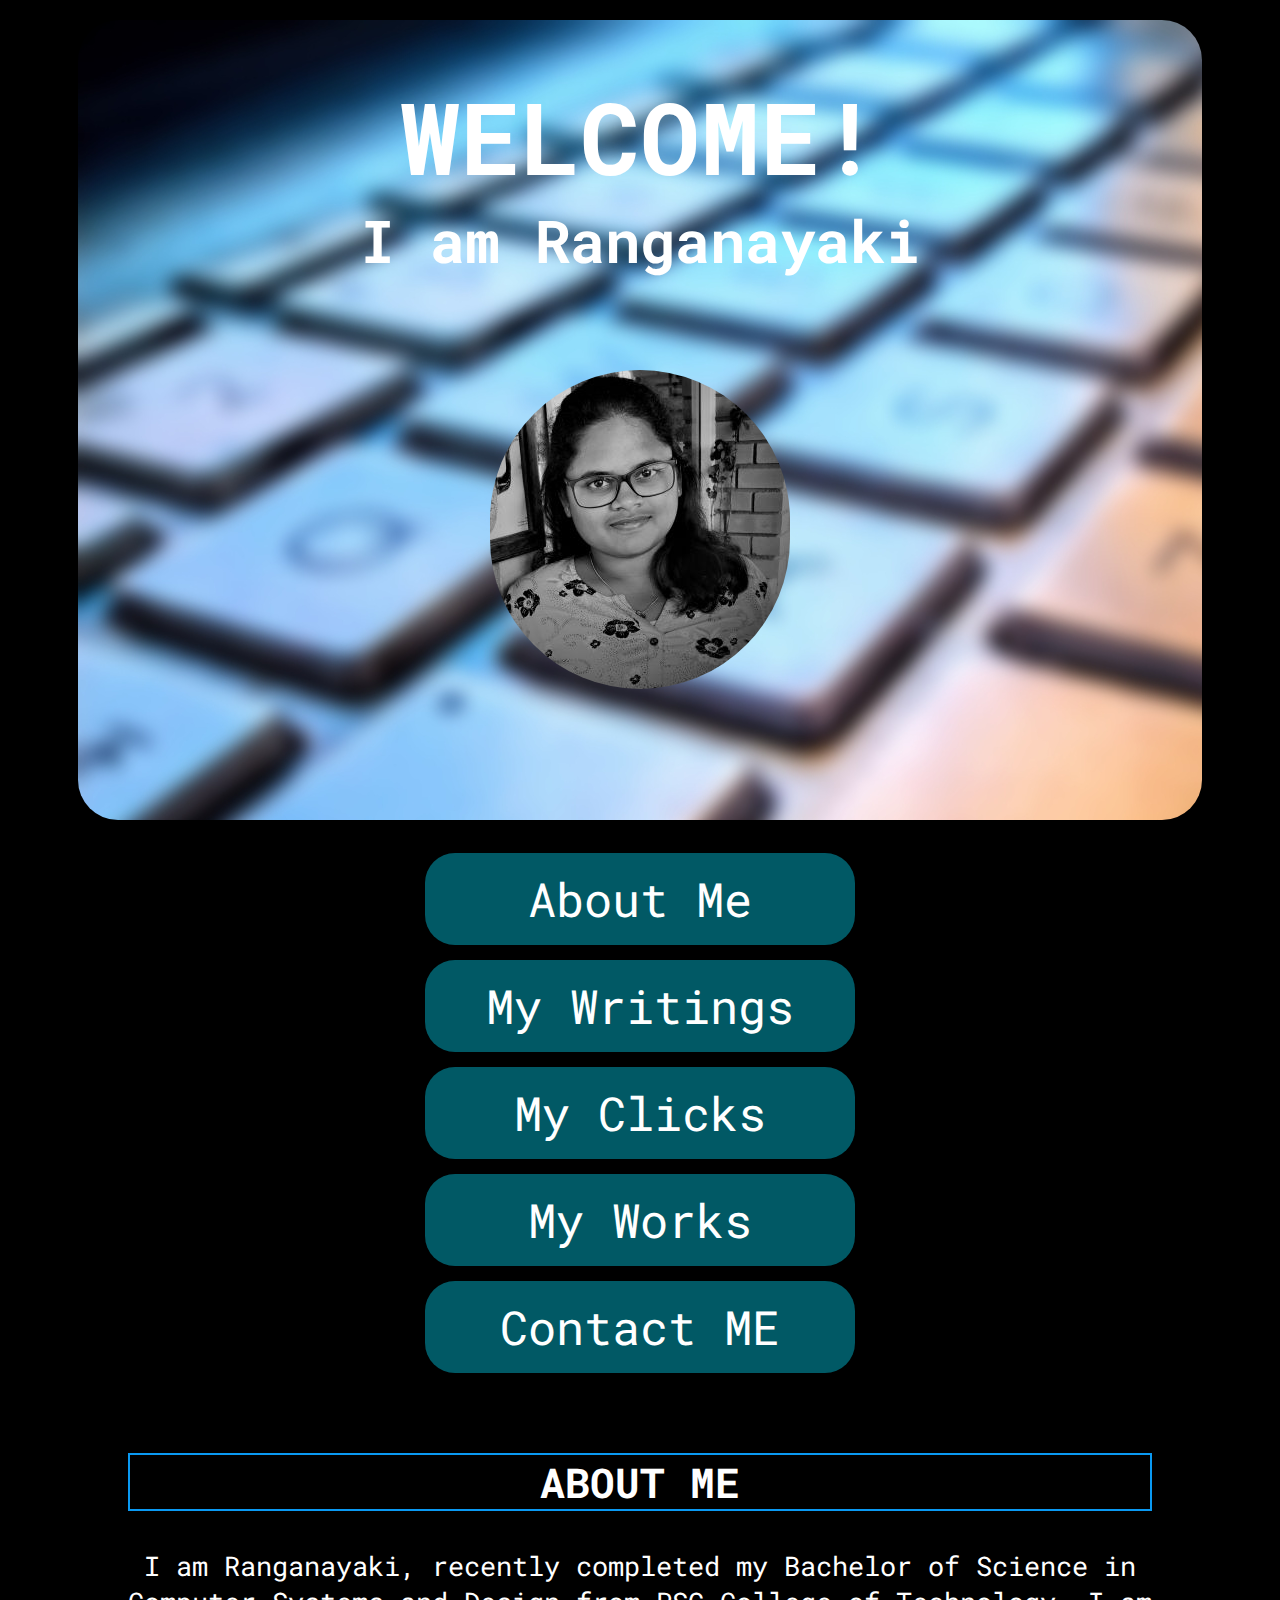
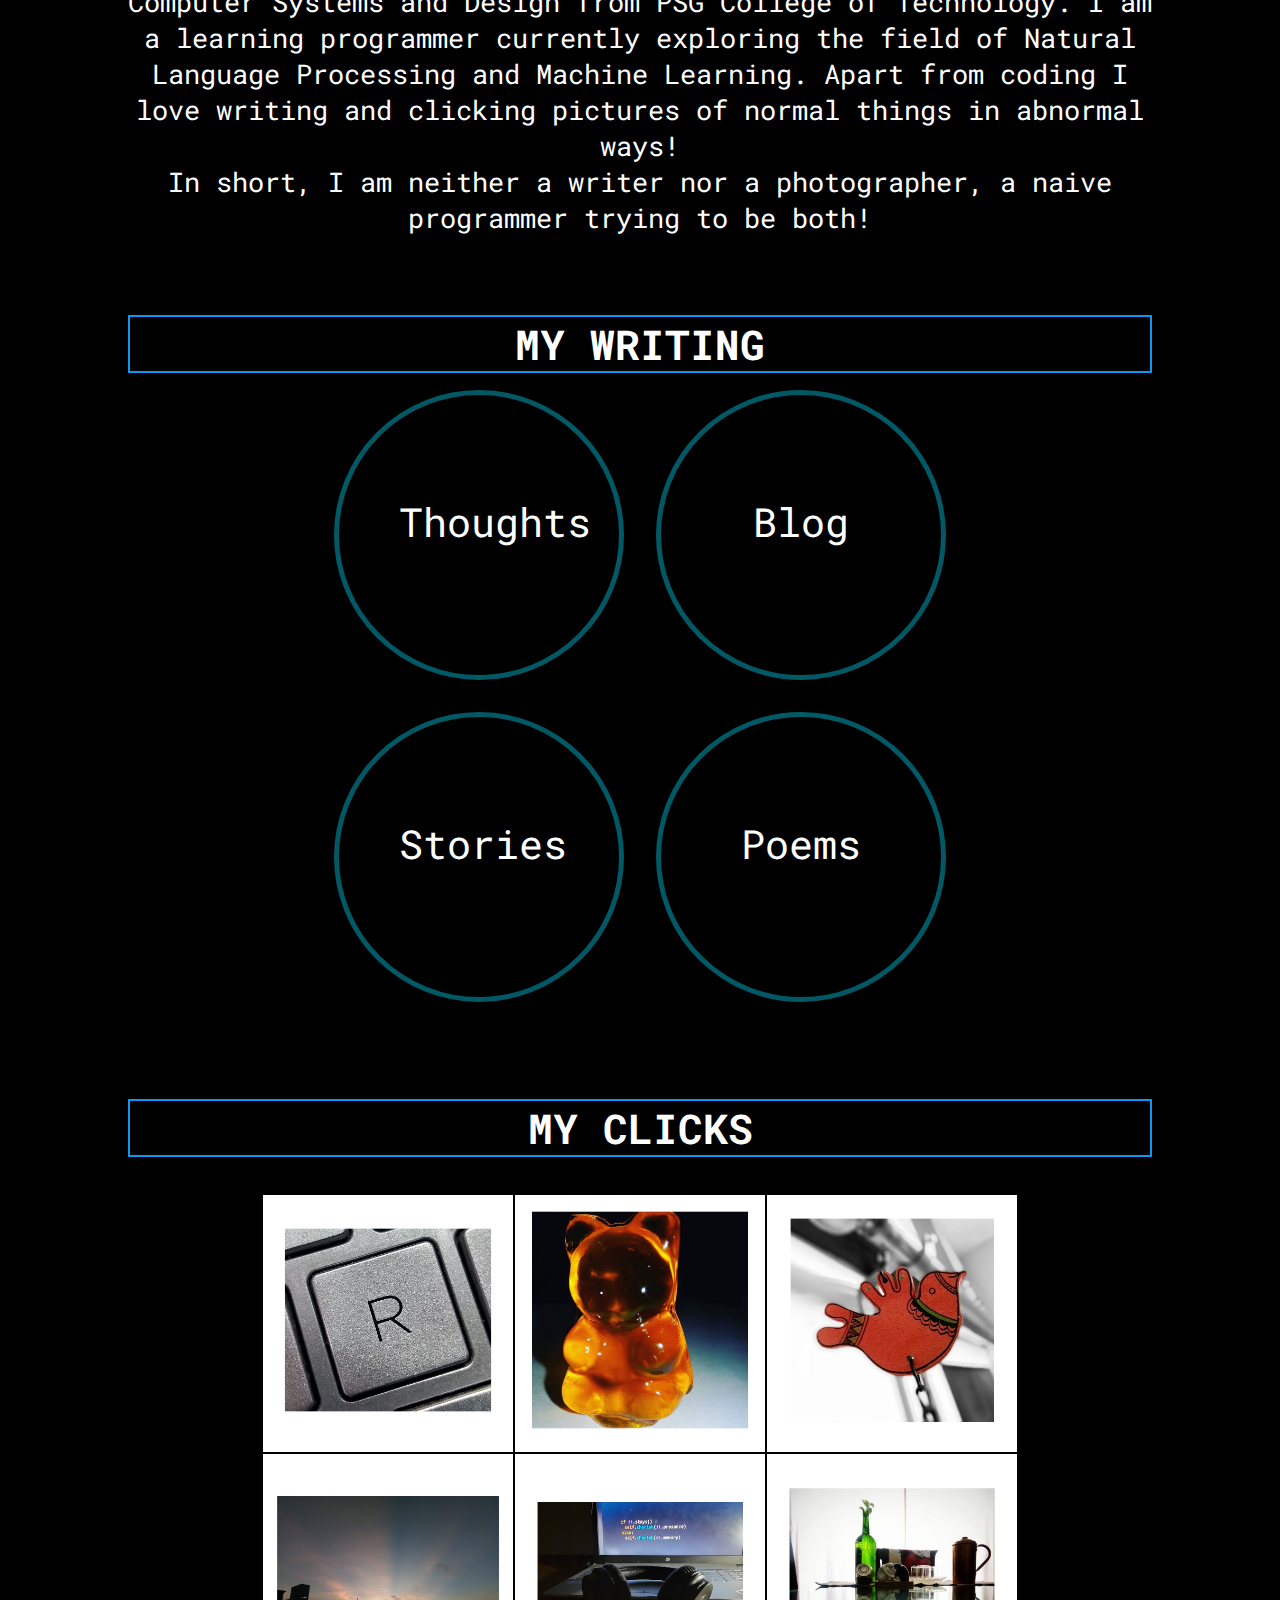
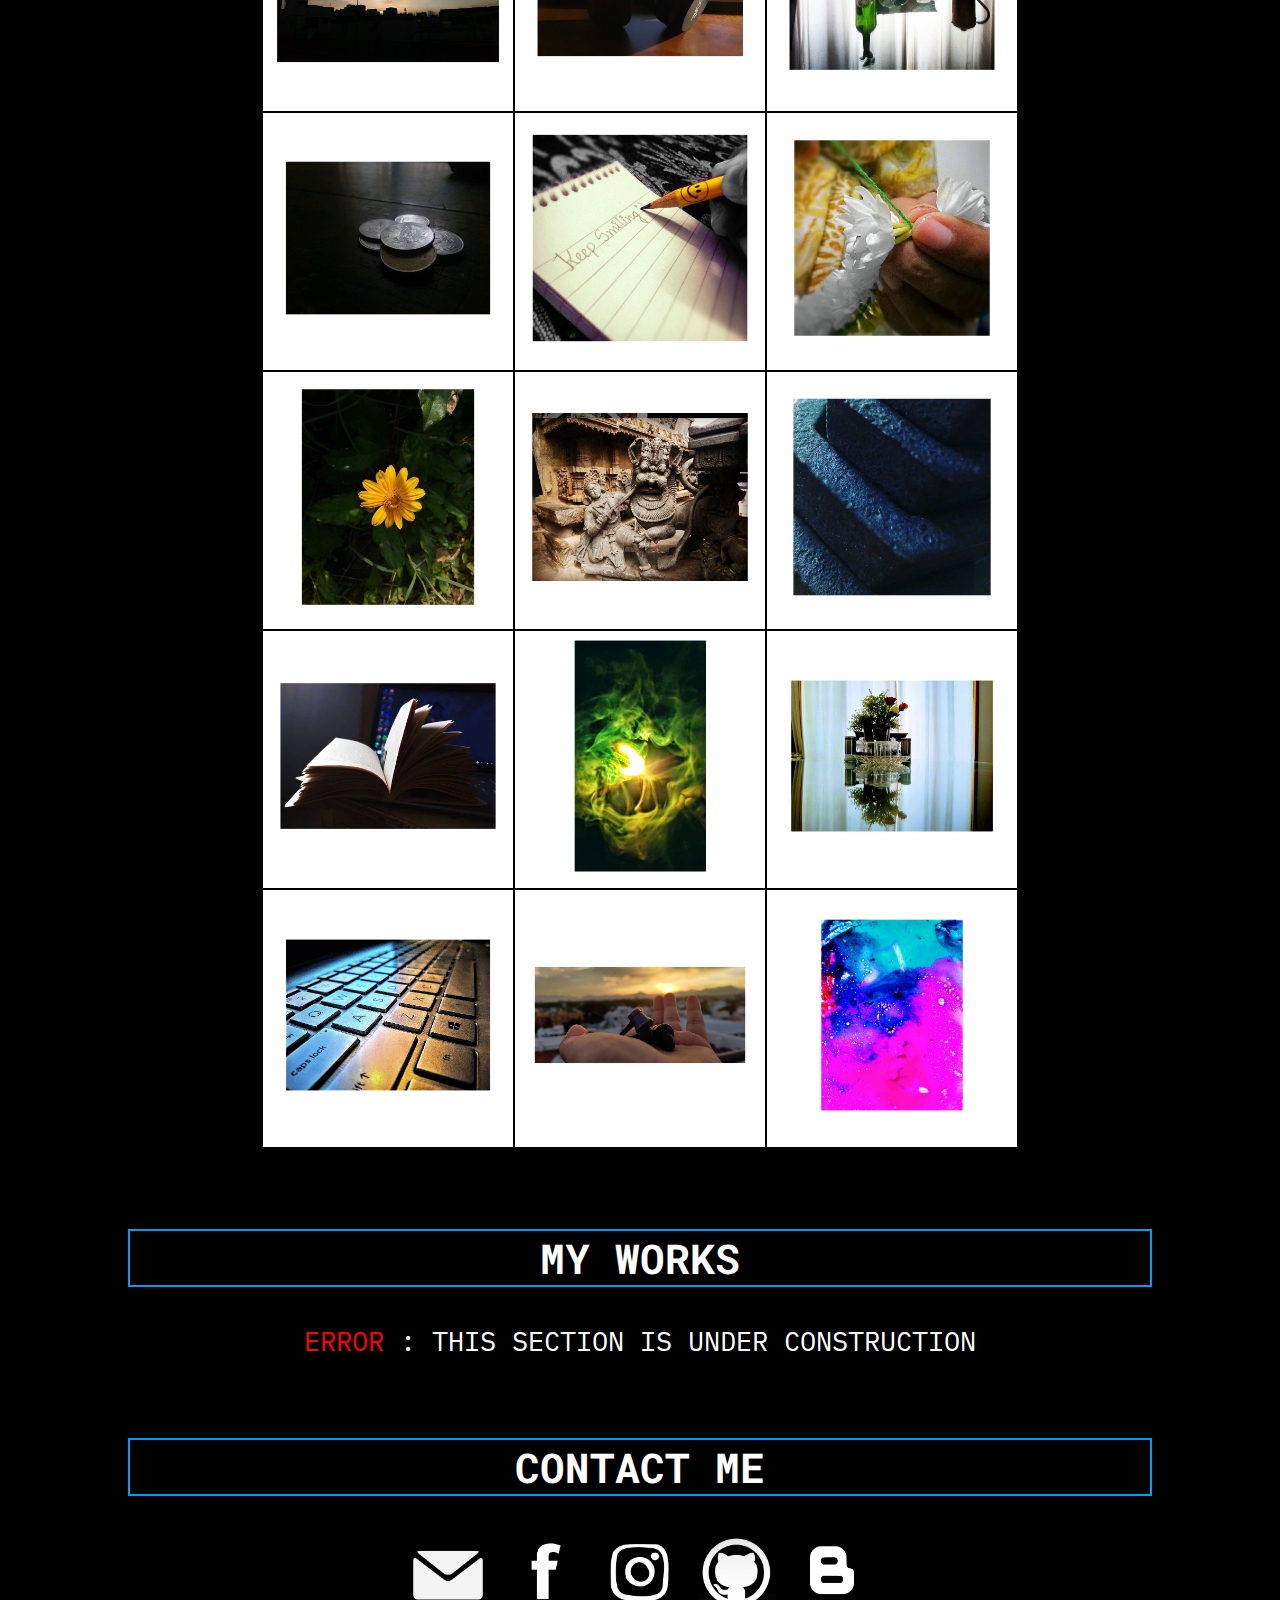
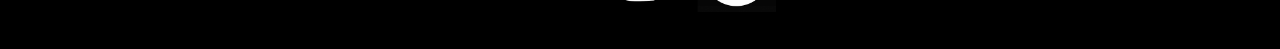
==== commit dfe83063: "Update index.html" ====
--- a/index.html
+++ b/index.html
@@ -2,7 +2,7 @@
 <html lang="en">
 <head>
     <meta charset="UTF-8">
-    <title>Ranganayaki</title>
+    <title>Ranganayaki Elango</title>
     <link rel="stylesheet" href="styles.css">
     <link href="https://fonts.googleapis.com/css2?family=Roboto+Mono&display=swap" rel="stylesheet">
     <link href="https://fonts.googleapis.com/css2?family=Balsamiq+Sans&display=swap" rel="stylesheet">
@@ -10,7 +10,7 @@
     <link rel="shortcut icon" type="image/x-icon" href="images/title_icon.JPG" />
 </head>
 <body>
-   <br>
+   <h1 style="color:black; font-size: 17px;">Ranganayaki Elango</h1>
     <div id = "banner">
        <div id = "header">
            <h1>WELCOME!</h1>
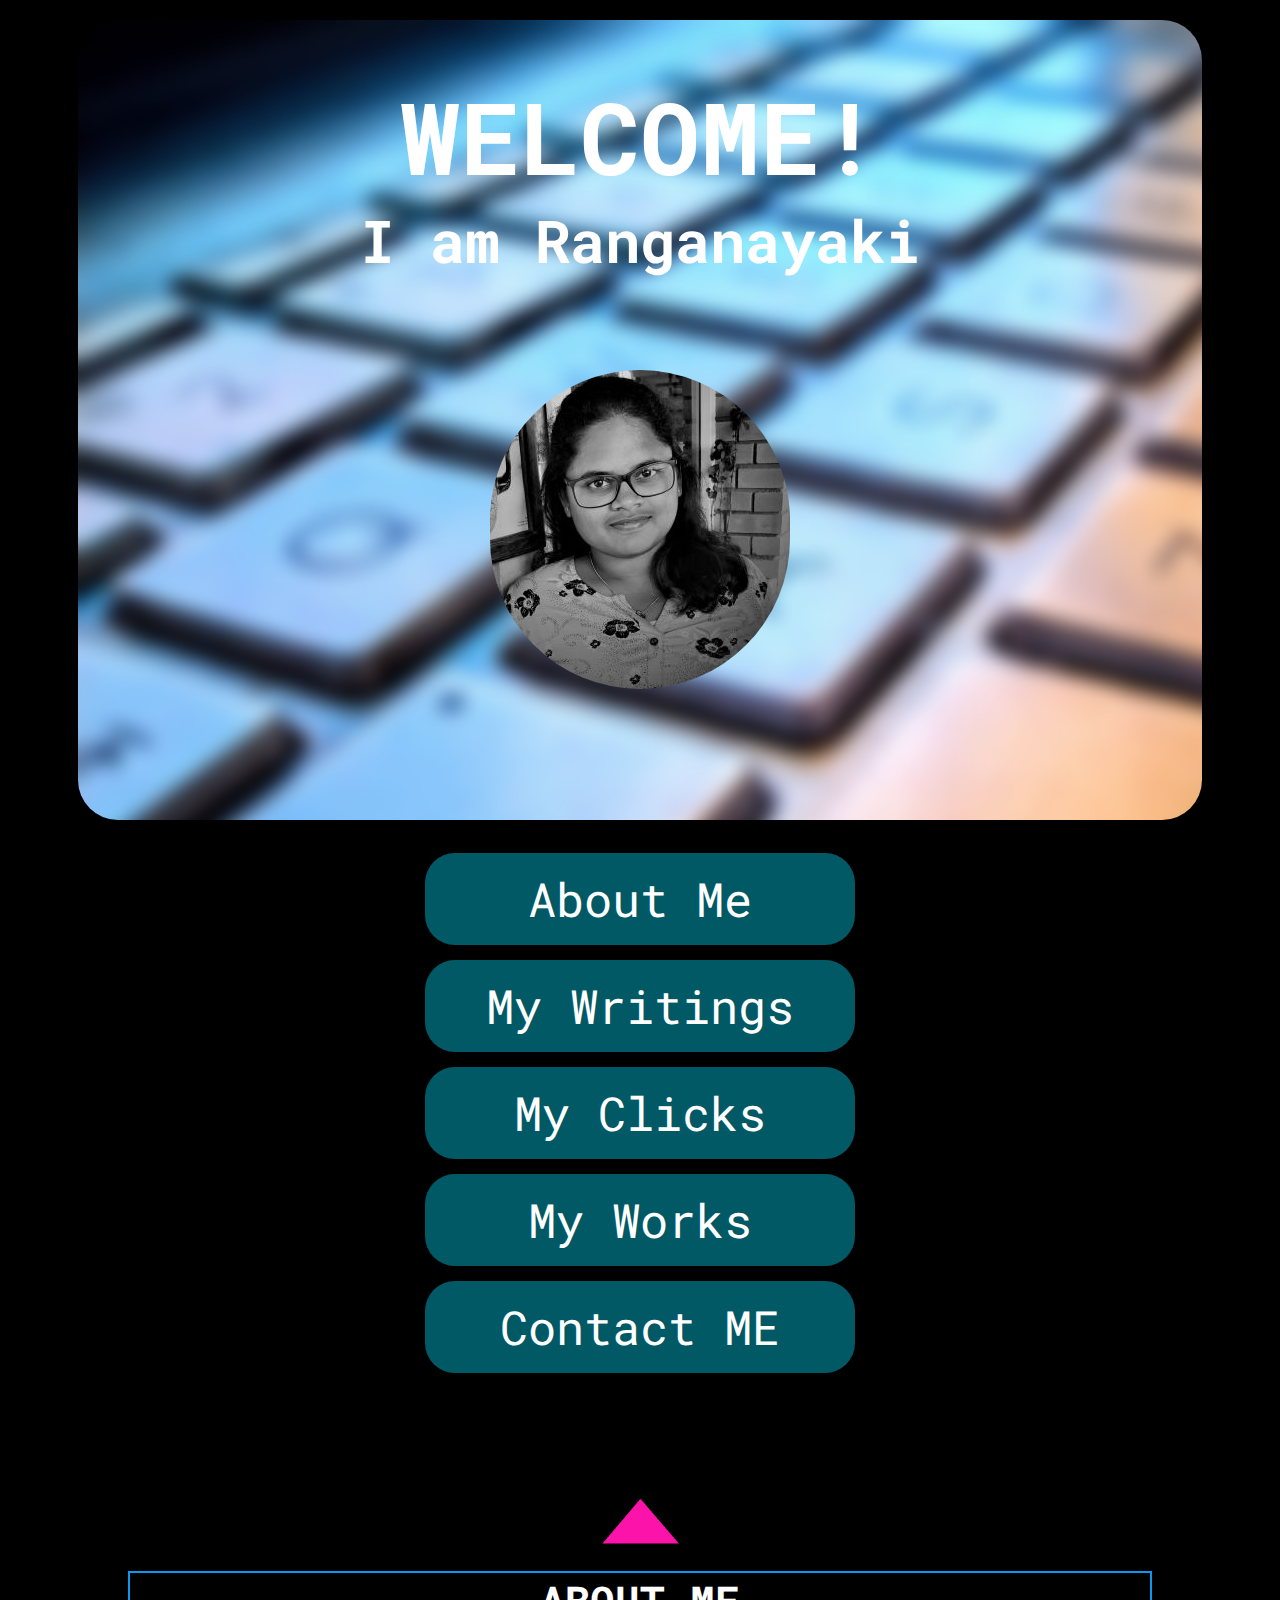
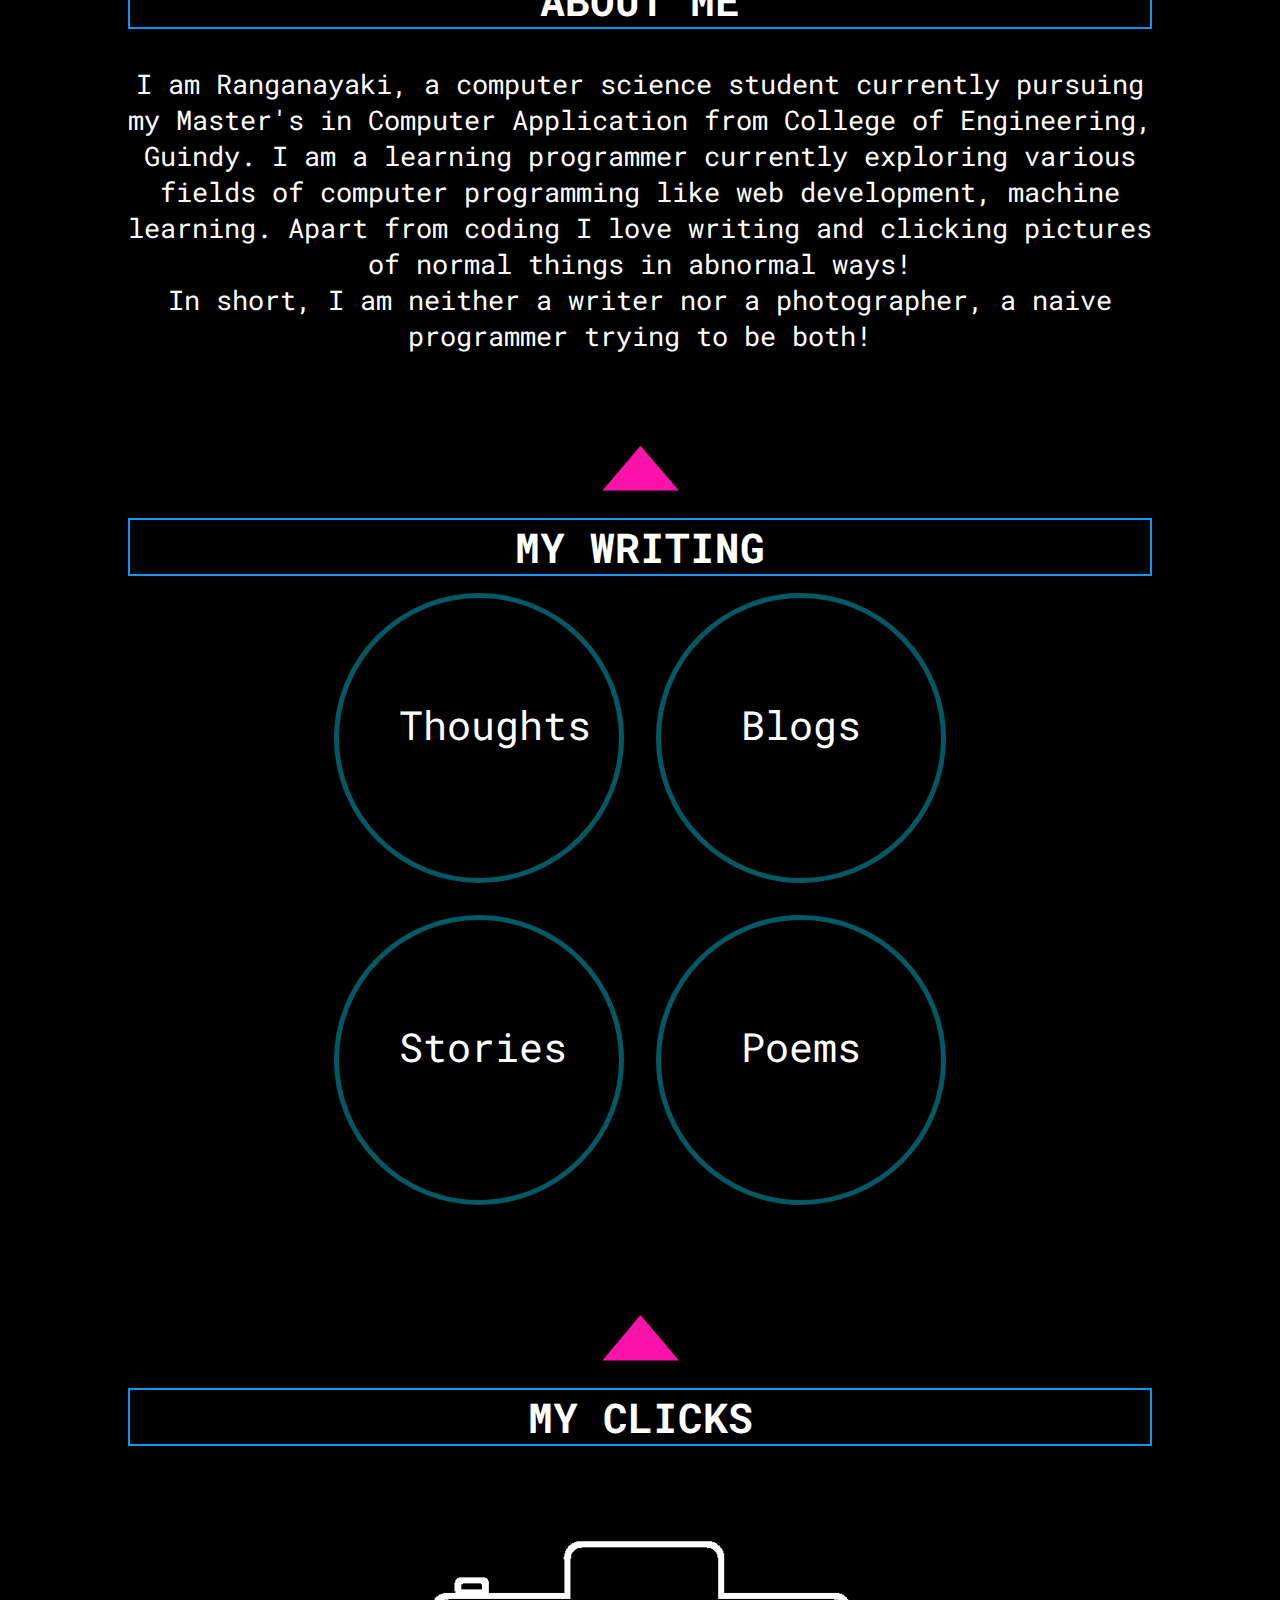
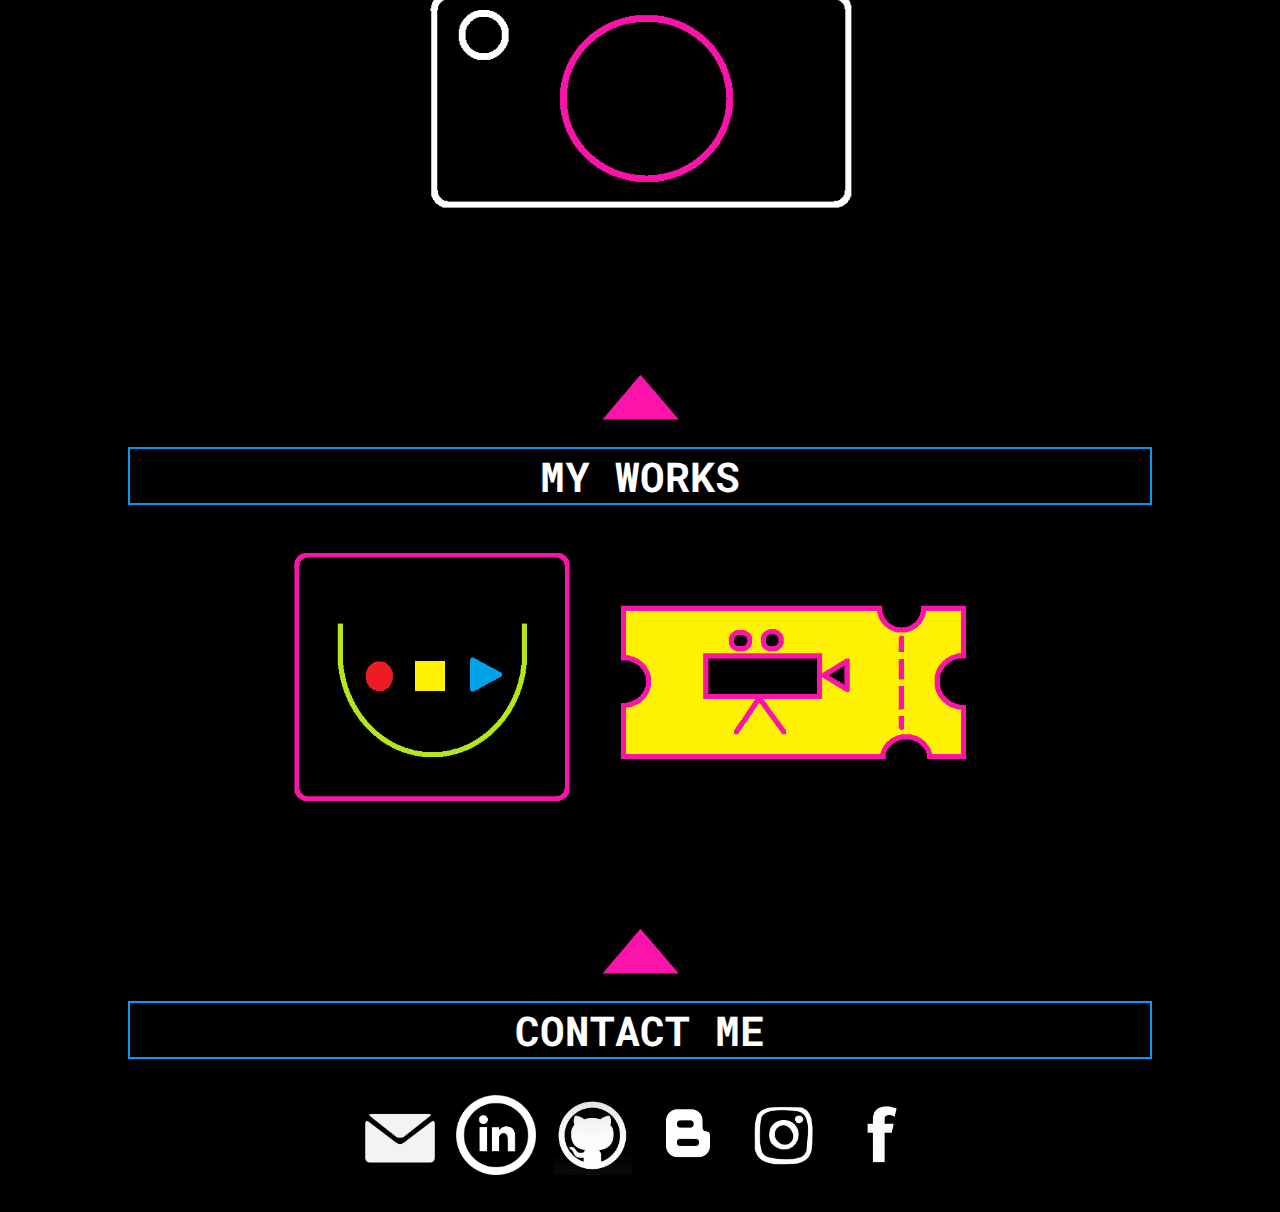
==== commit 6cca7af6: "Updated writings and works" ====
--- a/index.html
+++ b/index.html
@@ -19,43 +19,47 @@
         <div id = "dp"></div>
     </div>
     <br>
-    <div>
+    <div id="list">
     <a href="#about" class="item">About Me</a>
     <a href="#writing" class="item">My Writings</a>
     <a href="#clicks" class="item">My Clicks</a>
     <a href="#works" class="item">My Works</a>
     <a href="#contact" class="item">Contact ME</a>
     </div>
+    <br>
+    
     <div id = "about">
+        <center><a href = "#list"><img src="images/top_icon.png" style="width: 100px; margin-bottom: 15px;"></a></center>
       <h2 style= "border: 2px solid #0a99f2;">ABOUT ME</h2>
       <br>
        <p>
-        I am  Ranganayaki, recently completed my Bachelor of Science in Computer Systems and Design from PSG College of Technology.
-        I am a learning programmer currently exploring the field of Natural Language Processing and Machine Learning. Apart from coding I love writing and clicking pictures of normal things in abnormal ways!  
+        I am Ranganayaki, a computer science student currently pursuing my Master's in Computer Application from College of Engineering, Guindy. I am a learning programmer currently exploring various fields of computer programming like web development, machine learning. Apart from coding I love writing and clicking pictures of normal things in abnormal ways!
         </p>
         <p>
             In short, I am neither a writer nor a photographer, a naive programmer trying to be both!
         </p>
     </div>
-    
     <div id = "writing">
+    <center><a href = "#list"><img src="images/top_icon.png" style="width: 100px; margin-bottom: 15px;"></a></center>
      <h2 style= "border: 2px solid #0a99f2;">MY WRITING</h2>
       <table>
           <tr>
-              <td style="padding: 0px 15px;"><a href="https://www.yourquote.in/ranganayaki-elango-ju5l/quotes" class = "write-item">Thoughts</a></td>
-              <td style="padding: 0px 15px;"><a href="https://myshortstorybox.blogspot.com/" class = "write-item">Blog</a></td>
+              <td style="padding: 0px 15px;"><a href="thoughts.html" class = "write-item">Thoughts</a></td>
+              <td style="padding: 0px 15px;"><a href="blogs.html" class = "write-item">Blogs</a></td>
           </tr>
           <tr>
-              <td style="padding: 0px 15px;"><a href="http://simpleshortstory.blogspot.com/" class = "write-item">Stories</a></td>
+              <td style="padding: 0px 15px;"><a href="stories.html" class = "write-item">Stories</a></td>
               <td style="padding: 0px 15px;"><a href="poem.html" class = "write-item">Poems</a></td>
           </tr>
       </table>               
     </div>
     
     <div id = "clicks">
+    <center><a href = "#list"><img src="images/top_icon.png" style="width: 100px; margin-bottom: 15px;"></a></center>
      <h2 style= "border: 2px solid #0a99f2;">MY CLICKS</h2>  
      <br>
-     <table>
+     <center><a href = "clicks.html"><img src="images/cam_icon.png" style="width: 500px; margin-bottom: 15px;"></a>
+     <!--<table>
          <tr>
              <td class = "img-cell"><img src = "images/Slide1.jpeg" class="click"></td>
              <td class = "img-cell"><img src = "images/Slide2.jpeg" class="click"></td>
@@ -86,23 +90,43 @@
              <td class = "img-cell"><img src = "images/Slide17.jpeg" class="click"></td>
              <td class = "img-cell"><img src = "images/Slide18.jpeg" class="click"></td>
          </tr>
-     </table> 
+         <tr>
+             <td class = "img-cell"><img src = "images/Slide19.jpg" class="click"></td>
+             <td class = "img-cell"><img src = "images/Slide20.jpg" class="click"></td>
+             <td class = "img-cell"><img src = "images/Slide21.jpg" class="click"></td>
+         </tr>
+         <tr>
+             <td class = "img-cell"><img src = "images/Slide22.jpg" class="click"></td>
+             <td class = "img-cell"><img src = "images/Slide23.jpg" class="click"></td>
+             <td class = "img-cell"><img src = "images/Slide24.jpg" class="click"></td>
+         </tr>
+         <tr>
+             <td class = "img-cell"><img src = "images/Slide25.jpg" class="click"></td>
+             <td class = "img-cell"><img src = "images/Slide26.jpg" class="click"></td>
+             <td class = "img-cell"><img src = "images/Slide27.jpg" class="click"></td>
+         </tr>
+     </table> -->
     </div>
     
     <div id = "works">
+    <center><a href = "#list"><img src="images/top_icon.png" style="width: 100px; margin-bottom: 15px;"></a></center>
        <h2 style= "border: 2px solid #0a99f2;">MY WORKS</h2>
        <br>
-        <p class = "code"><span id = "error">ERROR</span> : THIS SECTION IS UNDER CONSTRUCTION</p>
+       <center><a href = "https://github.com/ranganayakielango/pocketOs"><img src="images/pocket_os_icon.png" style="width: 300px; margin-bottom: 15px;"></a>
+        <a href = "https://github.com/ranganayakielango/movie-theatre-management"><img src="images/mov_icon.png" style="width: 400px; margin-bottom: 15px;"></a>
+        <!--<p class = "code"><span id = "error">ERROR</span> : THIS SECTION IS UNDER CONSTRUCTION</p>-->
     </div>
     
     <div id = "contact">
+    <center><a href = "#list"><img src="images/top_icon.png" style="width: 100px; margin-bottom: 15px;"></a></center>
        <h2 style= "border: 2px solid #0a99f2;">CONTACT ME</h2>
        <br>
         <a href="mailto:ranguem@gmail.com"><img src = "images/email_logo.png" class="icon"></a>
-        <a href="https://www.facebook.com/profile.php?id=100009184431259" ><img src = "images/fb_logo.jpg" class="icon"></a>
-        <a href="https://www.instagram.com/rangan_elango_manohari/" ><img src = "images/insta_logo.png" class="icon"></a>
+        <a href="https://www.linkedin.com/in/ranganayaki-elango-b32b7b1a3/" ><img src = "images/ln_logo.png" class="icon"></a>        
         <a href="https://github.com/ranganayakielango" ><img src = "images/github_logo.png" class="icon"></a>
         <a href="https://www.blogger.com/profile/17216227524919642082" ><img src = "images/blogger_logo.png" class="icon"></a>
+        <a href="https://www.instagram.com/rangan_elango_manohari/" ><img src = "images/insta_logo.png" class="icon"></a>
+        <a href="https://www.facebook.com/profile.php?id=100009184431259" ><img src = "images/fb_logo.jpg" class="icon"></a>
     </div>
     
 </body>
--- a/styles.css
+++ b/styles.css
@@ -154,8 +154,8 @@
 }
 
 .click{
-    width:250px;
-    height:250px;
+    width:500px;
+    height:500px;
     margin: 0;
     padding: 0;
 }
